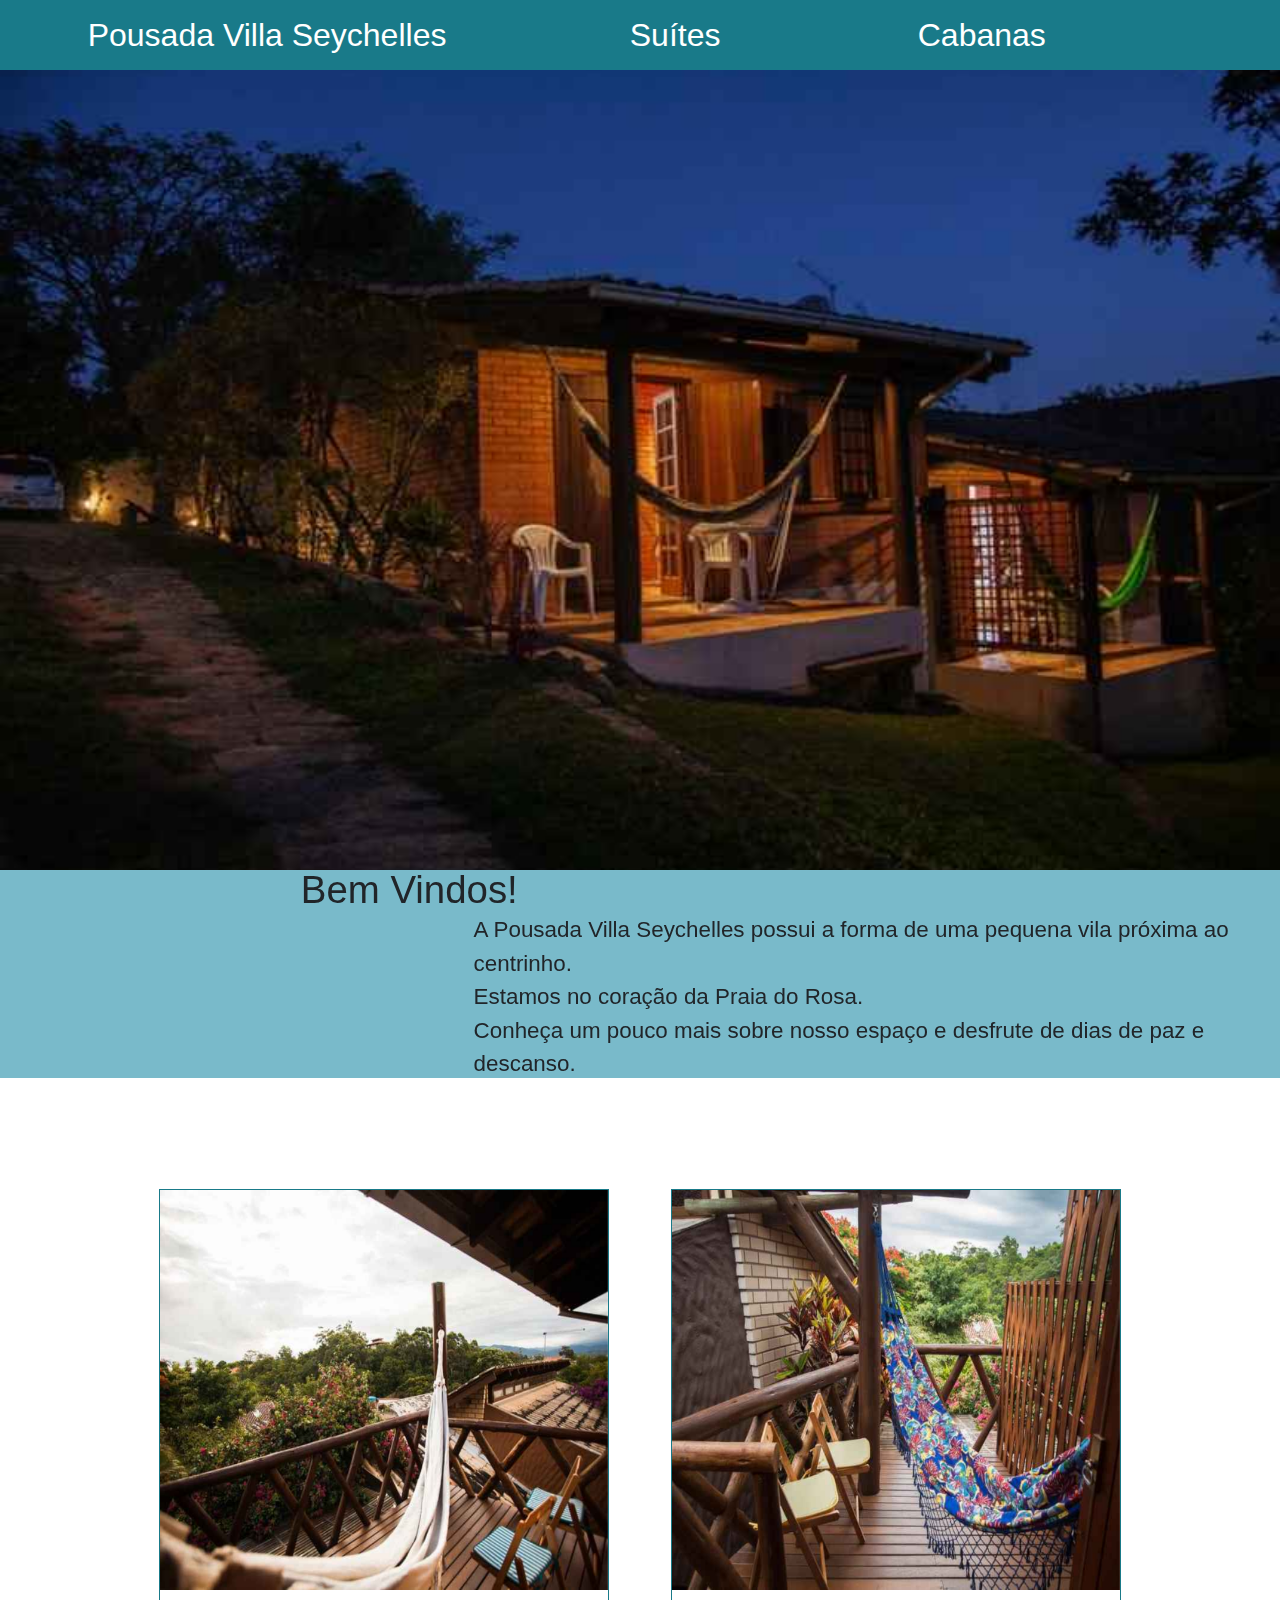
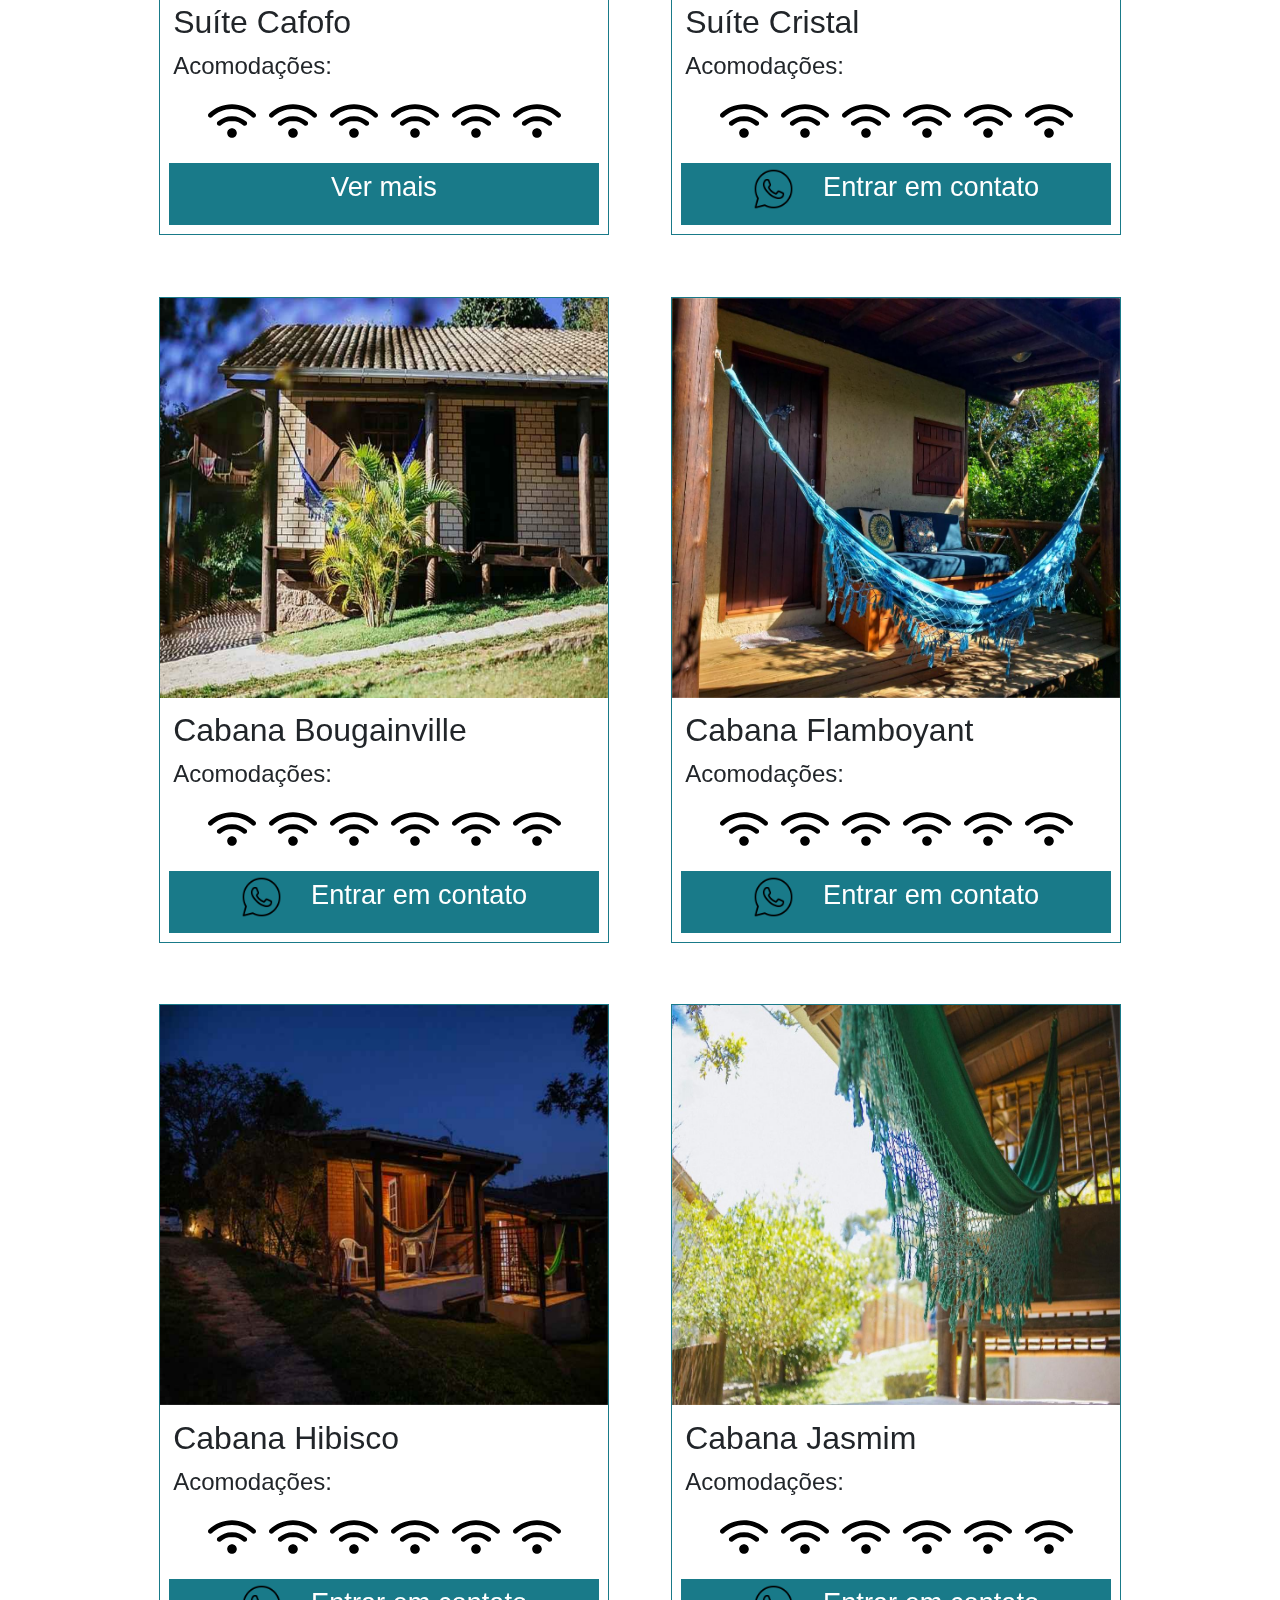
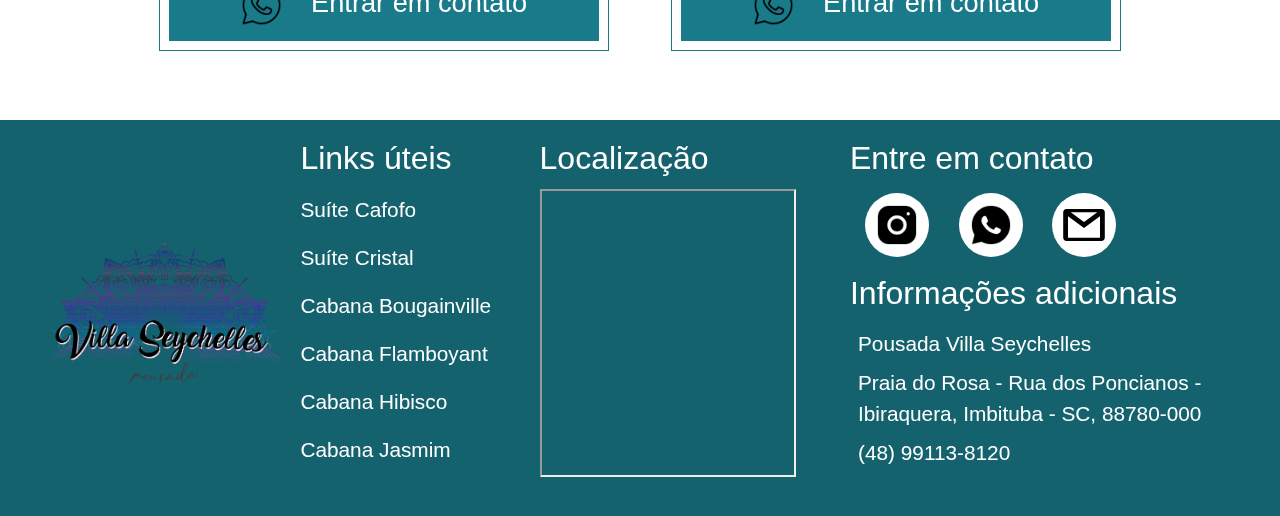
==== index.html @ d90ce268 "Initializing unitis production" ====
<!DOCTYPE html>
<html lang="pt-br">

<head>
    <meta charset="UTF-8">
    <meta http-equiv="X-UA-Compatible" content="IE=edge">
    <meta name="viewport" content="width=device-width, initial-scale=1.0">
    <link rel="icon" href="../images/logo-miniatura.svg">
    <link rel="stylesheet" href="./css/style.css">
    <link rel="stylesheet" href="./bootstrap-4.0.0/dist/css/bootstrap.min.css">
    <title>Pousada Villa Seychelles</title>
</head>

<body>

    <div class="container">
        <div class="all-content-header">
            <nav class="header-top">
                <div class="dropdown show">
                    <ul>
                        <li>
                            <a href="#">Pousada Villa Seychelles</a>
                            <ul class="ul-hover">
                                <li><a href="#localizacao">Localização</a></li>
                                <li><a href="./html/atracoes.html">Atrações do Rosa</a></li>
                                <li><a href="./html/sobre.html">Sobre nós</a></li>
                            </ul>
                        </li>
                    </ul>
                </div>

                <div class="unidades-header">
                    <div class="dropdown-2 show">
                        <ul>
                            <li>
                                <a href="#">Suítes</a>
                                <ul class="ul-hover">
                                    <li><a href="#cafofo">Cafofo</a></li>
                                    <li><a href="#cristal">Cristal</a></li>
                                </ul>
                            </li>
                        </ul>
                    </div>

                    <div class="dropdown-2 show">
                        <ul>
                            <li>
                                <a href="#">Cabanas</a>
                                <ul class="ul-hover">
                                    <li><a href="#bougainville">Bougainville</a></li>
                                    <li><a href="#flamboyant">Flamboyant</a></li>
                                    <li><a href="#hibisco">Hibisco</a></li>
                                    <li><a href="#jasmim">Jasmim</a></li>
                                </ul>
                            </li>
                        </ul>
                    </div>
            </nav>
        </div>

        <div class="background-header-carousel">
            <div class="carousel-background">
                <div id="carouselExampleControls" class="carousel slide class-carousel-cabanahibisco"
                    data-ride="carousel">
                    <div class="carousel-inner">
                        <div class="carousel-item " id="radio1">
                            <img class="d-block w-100" src="./images/CabanaHibisco/hibisco1.jpeg" alt="First slide">
                        </div>
                        <div class="carousel-item" id="radio2">
                            <img class="d-block w-100" src="./images/CabanaHibisco/hibisco2.jpeg" alt="Second slide">
                        </div>
                        <div class="carousel-item" id="radio3">
                            <img class="d-block w-100" src="./images/CabanaHibisco/hibisco3.jpeg" alt="Third slide">
                        </div>
                        <div class="carousel-item active" id="radio4">
                            <img class="d-block w-100" src="./images/CabanaHibisco/hibisco4.jpeg" alt="First slide">
                        </div>
                        <div class="carousel-item" id="radio5">
                            <img class="d-block w-100" src="./images/CabanaHibisco/hibisco5.jpeg" alt="Second slide">
                        </div>
                        <div class="carousel-item" id="radio6">
                            <img class="d-block w-100" src="./images/CabanaHibisco/hibisco3.jpeg" alt="Third slide">
                        </div>
                    </div>
                </div>
            </div>
        </div>
    </div>

    <div class="content-no-background">
        <div class="text-attention">
            <div class="title-attention">
                <h1>Bem Vindos!</h1>
            </div>
            <div class="description-attention">
                <p>A Pousada Villa Seychelles possui a forma
                    de uma pequena vila próxima ao centrinho.</p>
                <p>Estamos no coração da Praia do Rosa.</p>
                <p>Conheça um pouco mais sobre nosso espaço
                    e desfrute de dias de paz e descanso.</p>
            </div>
        </div>

        <div class="all-units">
            <div class="unitis-apresentation suite-apresentation suite-1" id="cafofo">
                <div class="unitis-img-description suite-img-description">
                    <div class="suite-img">
                        <div id="carouselExampleControls" class="carousel slide class-carousel-suitecafofo"
                            data-ride="carousel">
                            <div class="carousel-inner">
                                <div class="carousel-item ">
                                    <img class="d-block w-100" src="./images/SuíteCafofo/cafofo1.jpeg"
                                        alt="First slide">
                                </div>
                                <div class="carousel-item">
                                    <img class="d-block w-100" src="./images/SuíteCafofo/cafofo2.jpeg"
                                        alt="Second slide">
                                </div>
                                <div class="carousel-item">
                                    <img class="d-block w-100" src="./images/SuíteCafofo/cafofo3.jpeg"
                                        alt="Third slide">
                                </div>
                                <div class="carousel-item">
                                    <img class="d-block w-100" src="./images/SuíteCafofo/cafofo4.jpeg"
                                        alt="First slide">
                                </div>
                                <div class="carousel-item">
                                    <img class="d-block w-100" src="./images/SuíteCafofo/cafofo5.jpeg"
                                        alt="Second slide">
                                </div>
                                <div class="carousel-item active">
                                    <img class="d-block w-100" src="./images/SuíteCafofo/cafofo6.jpeg"
                                        alt="Third slide">
                                </div>
                            </div>
                        </div>
                        <div class="description-unitis">
                            <h1>Suíte Cafofo</h1>
                            <p>Acomodações: </p>
                            <div class="icons-about-unit icons-geral">
                                <img src="./img-icons/wifi.svg">
                                <img src="./img-icons/wifi.svg">
                                <img src="./img-icons/wifi.svg">
                                <img src="./img-icons/wifi.svg">
                                <img src="./img-icons/wifi.svg">
                                <img src="./img-icons/wifi.svg">
                            </div>
                        </div>
                        <div class="button-a-whatsapp">
                            <a href="./html/suiteCafofo.html">
                                Ver mais
                            </a>
                        </div>
                    </div>
                </div>
            </div>

            <div class="unitis-apresentation suite-apresentation suite-2" id="cristal">
                <div class="unitis-img-description suite-img-description">
                    <div class="suite-img">
                        <div id="carouselExampleControls" class="carousel slide class-carousel-suitecristal"
                            data-ride="carousel">
                            <div class="carousel-inner">
                                <div class="carousel-item ">
                                    <img class="d-block w-100" src="./images/SuíteCristal/cristal1.jpeg"
                                        alt="First slide">
                                </div>
                                <div class="carousel-item">
                                    <img class="d-block w-100" src="./images/SuíteCristal/cristal2.jpeg"
                                        alt="Second slide">
                                </div>
                                <div class="carousel-item">
                                    <img class="d-block w-100" src="./images/SuíteCristal/cristal3.jpeg"
                                        alt="Third slide">
                                </div>
                                <div class="carousel-item active">
                                    <img class="d-block w-100" src="./images/SuíteCristal/cristal4.jpeg"
                                        alt="First slide">
                                </div>
                                <div class="carousel-item">
                                    <img class="d-block w-100" src="./images/SuíteCristal/cristal5.jpeg"
                                        alt="Second slide">
                                </div>
                                <div class="carousel-item ">
                                    <img class="d-block w-100" src="./images/SuíteCristal/cristal6.jpeg"
                                        alt="Third slide">
                                </div>
                            </div>
                        </div>
                        <div class="description-unitis">
                            <h1>Suíte Cristal</h1>
                            <p>Acomodações: </p>
                            <div class="icons-about-unit icons-geral">
                                <img src="./img-icons/wifi.svg">
                                <img src="./img-icons/wifi.svg">
                                <img src="./img-icons/wifi.svg">
                                <img src="./img-icons/wifi.svg">
                                <img src="./img-icons/wifi.svg">
                                <img src="./img-icons/wifi.svg">
                            </div>
                        </div>
                        <div class="button-a-whatsapp">
                            <a
                                href="https://api.whatsapp.com/send?phone=5548996934411&text=Ol%C3%A1%20eu%20vim%20por%20meio%20desta%20mensagem%20querer%20saber%20mais%20sobre%20a%20unidade%20**Cristal**">
                                <img src="./img-icons/icons8-whatsapp-50.png" alt=""> Entrar em contato
                            </a>
                        </div>
                    </div>
                </div>
            </div>
        </div>

        <div class="all-units">
            <div class="unitis-apresentation cabana-apresentation cabana-1" id="bougainville">
                <div class="unitis-img-description cabana-img-description">
                    <div class="cabana-img">
                        <div id="carouselExampleControls" class="carousel slide class-carousel-cabanabuganville"
                            data-ride="carousel">
                            <div class="carousel-inner">
                                <div class="carousel-item ">
                                    <img class="d-block w-100" src="./images/CabanaBuganville/buganville1.jpeg"
                                        alt="First slide">
                                </div>
                                <div class="carousel-item active">
                                    <img class="d-block w-100" src="./images/CabanaBuganville/buganville2.jpeg"
                                        alt="Second slide">
                                </div>
                                <div class="carousel-item">
                                    <img class="d-block w-100" src="./images/CabanaBuganville/buganville3.jpeg"
                                        alt="Third slide">
                                </div>
                                <div class="carousel-item">
                                    <img class="d-block w-100" src="./images/CabanaBuganville/buganville4.jpeg"
                                        alt="First slide">
                                </div>
                                <div class="carousel-item">
                                    <img class="d-block w-100" src="./images/CabanaBuganville/buganville5.jpeg"
                                        alt="Second slide">
                                </div>
                                <div class="carousel-item">
                                    <img class="d-block w-100" src="./images/CabanaBuganville/buganville6.jpeg"
                                        alt="Third slide">
                                </div>
                            </div>
                        </div>
                        <div class="description-unitis">
                            <h1>Cabana Bougainville</h1>
                            <p>Acomodações: </p>
                            <div class="icons-about-unit icons-geral">
                                <img src="./img-icons/wifi.svg" />
                                <img src="./img-icons/wifi.svg" />
                                <img src="./img-icons/wifi.svg" />
                                <img src="./img-icons/wifi.svg" />
                                <img src="./img-icons/wifi.svg" />
                                <img src="./img-icons/wifi.svg" />
                            </div>
                        </div>
                        <div class="button-a-whatsapp">
                            <a
                                href="https://api.whatsapp.com/send?phone=5548996934411&text=Ol%C3%A1%20eu%20vim%20por%20meio%20desta%20mensagem%20querer%20saber%20mais%20sobre%20a%20unidade%20**Bougainville**">
                                <img src="./img-icons/icons8-whatsapp-50.png" alt=""> Entrar em contato
                            </a>
                        </div>
                    </div>
                </div>
            </div>

            <div class="unitis-apresentation cabana-apresentation cabana-2" id="flamboyant">
                <div class="unitis-img-description cabana-img-description">
                    <div class="cabana-img">
                        <div id="carouselExampleControls" class="carousel slide class-carousel-cabanaflamboyant"
                            data-ride="carousel">
                            <div class="carousel-inner">
                                <div class="carousel-item ">
                                    <img class="d-block w-100" src="./images/CabanaFlamboyant/flamboyant1.jpeg"
                                        alt="First slide">
                                </div>
                                <div class="carousel-item">
                                    <img class="d-block w-100" src="./images/CabanaFlamboyant/flamboyant2.jpeg"
                                        alt="Second slide">
                                </div>
                                <div class="carousel-item">
                                    <img class="d-block w-100" src="./images/CabanaFlamboyant/flamboyant3.jpeg"
                                        alt="Third slide">
                                </div>
                                <div class="carousel-item">
                                    <img class="d-block w-100" src="./images/CabanaFlamboyant/flamboyant4.jpeg"
                                        alt="First slide">
                                </div>
                                <div class="carousel-item active">
                                    <img class="d-block w-100" src="./images/CabanaFlamboyant/flamboyant5.jpeg"
                                        alt="Second slide">
                                </div>
                                <div class="carousel-item ">
                                    <img class="d-block w-100" src="./images/CabanaFlamboyant/flamboyant6.jpeg"
                                        alt="Third slide">
                                </div>
                            </div>
                        </div>
                        <div class="description-unitis">
                            <h1>Cabana Flamboyant</h1>
                            <p>Acomodações: </p>
                            <div class="icons-about-unit icons-geral">
                                <img src="./img-icons/wifi.svg">
                                <img src="./img-icons/wifi.svg">
                                <img src="./img-icons/wifi.svg">
                                <img src="./img-icons/wifi.svg">
                                <img src="./img-icons/wifi.svg">
                                <img src="./img-icons/wifi.svg">
                            </div>
                        </div>
                        <div class="button-a-whatsapp">
                            <a
                                href="https://api.whatsapp.com/send?phone=5548996934411&text=Ol%C3%A1%20eu%20vim%20por%20meio%20desta%20mensagem%20querer%20saber%20mais%20sobre%20a%20unidade%20**Flamboyant**">
                                <img src="./img-icons/icons8-whatsapp-50.png" alt=""> Entrar em contato
                            </a>
                        </div>
                    </div>
                </div>
            </div>
        </div>

        <div class="all-units">
            <div class="unitis-apresentation cabana-apresentation cabana-3" id="hibisco">
                <div class="unitis-img-description cabana-img-description">
                    <div class="cabana-img">
                        <div id="carouselExampleControls" class="carousel slide class-carousel-cabanahibisco"
                            data-ride="carousel">
                            <div class="carousel-inner">
                                <div class="carousel-item ">
                                    <img class="d-block w-100" src="./images/CabanaHibisco/hibisco1.jpeg"
                                        alt="First slide">
                                </div>
                                <div class="carousel-item">
                                    <img class="d-block w-100" src="./images/CabanaHibisco/hibisco2.jpeg"
                                        alt="Second slide">
                                </div>
                                <div class="carousel-item">
                                    <img class="d-block w-100" src="./images/CabanaHibisco/hibisco3.jpeg"
                                        alt="Third slide">
                                </div>
                                <div class="carousel-item active">
                                    <img class="d-block w-100" src="./images/CabanaHibisco/hibisco4.jpeg"
                                        alt="First slide">
                                </div>
                                <div class="carousel-item">
                                    <img class="d-block w-100" src="./images/CabanaHibisco/hibisco5.jpeg"
                                        alt="Second slide">
                                </div>
                                <div class="carousel-item">
                                    <img class="d-block w-100" src="./images/CabanaHibisco/hibisco3.jpeg"
                                        alt="Third slide">
                                </div>
                            </div>
                        </div>
                        <div class="description-unitis">
                            <h1>Cabana Hibisco</h1>
                            <p>Acomodações: </p>
                            <div class="icons-about-unit icons-geral">
                                <img src="./img-icons/wifi.svg">
                                <img src="./img-icons/wifi.svg">
                                <img src="./img-icons/wifi.svg">
                                <img src="./img-icons/wifi.svg">
                                <img src="./img-icons/wifi.svg">
                                <img src="./img-icons/wifi.svg">
                            </div>
                        </div>
                        <div class="button-a-whatsapp">
                            <a
                                href="https://api.whatsapp.com/send?phone=5548996934411&text=Ol%C3%A1%20eu%20vim%20por%20meio%20desta%20mensagem%20querer%20saber%20mais%20sobre%20a%20unidade%20**Hibisco**">
                                <img src="./img-icons/icons8-whatsapp-50.png" alt=""> Entrar em contato
                            </a>
                        </div>
                    </div>
                </div>
            </div>
            <div class="unitis-apresentation cabana-apresentation cabana-4" id="jasmim">
                <div class="unitis-img-description cabana-img-description">
                    <div class="cabana-img">
                        <div id="carouselExampleControls" class="carousel slide class-carousel-cabanajasmim"
                            data-ride="carousel">
                            <div class="carousel-inner">
                                <div class="carousel-item active">
                                    <img class="d-block w-100" src="./images/CabanaJasmim/jasmim1.jpeg"
                                        alt="First slide">
                                </div>
                                <div class="carousel-item">
                                    <img class="d-block w-100" src="./images/CabanaJasmim/jasmim2.jpeg"
                                        alt="Second slide">
                                </div>
                                <div class="carousel-item">
                                    <img class="d-block w-100" src="./images/CabanaJasmim/jasmim3.jpeg"
                                        alt="Third slide">
                                </div>
                                <div class="carousel-item">
                                    <img class="d-block w-100" src="./images/CabanaJasmim/jasmim4.jpeg"
                                        alt="First slide">
                                </div>
                                <div class="carousel-item">
                                    <img class="d-block w-100" src="./images/CabanaJasmim/jasmim5.jpeg"
                                        alt="Second slide">
                                </div>
                                <div class="carousel-item">
                                    <img class="d-block w-100" src="./images/CabanaJasmim/jasmim6.jpeg"
                                        alt="Third slide">
                                </div>
                            </div>
                        </div>
                        <div class="description-unitis">
                            <h1>Cabana Jasmim</h1>
                            <p>Acomodações: </p>
                            <div class="icons-about-unit icons-geral">
                                <img src="./img-icons/wifi.svg">
                                <img src="./img-icons/wifi.svg">
                                <img src="./img-icons/wifi.svg">
                                <img src="./img-icons/wifi.svg">
                                <img src="./img-icons/wifi.svg">
                                <img src="./img-icons/wifi.svg">
                            </div>
                        </div>
                        <div class="button-a-whatsapp">
                            <a
                                href="https://api.whatsapp.com/send?phone=5548996934411&text=Ol%C3%A1%20eu%20vim%20por%20meio%20desta%20mensagem%20querer%20saber%20mais%20sobre%20a%20unidade%20**Jasmim**">
                                <img src="./img-icons/icons8-whatsapp-50.png" alt=""> Entrar em contato
                            </a>
                        </div>
                    </div>
                </div>
            </div>
        </div>

        <footer>
            <div class="footer-geral">
                <div class="footer-content">
                    <div class="first-second-column">
                        <div class="first-column-footer">
                            <img src="./images/logo.png">
                        </div>

                        <div class="second-column-footer">
                            <h1>Links úteis</h1>
                            <a href="#cafofo" id="cafofo">Suíte Cafofo</a>
                            <a href="#cristal" id="cristal">Suíte Cristal</a>
                            <a href="#bougainville" id="Bougainville">Cabana Bougainville</a>
                            <a href="#flamboyant" id="flamboyant">Cabana Flamboyant</a>
                            <a href="#hibisco" id="hibisco">Cabana Hibisco</a>
                            <a href="#jasmim" id="jasmim">Cabana Jasmim</a>
                        </div>
                    </div>
                    <div class="tirty-fourty-column">
                        <div class="thirty-column-footer" id="localizacao">
                            <h1>Localização</h1>
                            <iframe
                                src="https://www.google.com/maps/d/u/0/embed?mid=1lpgAi9RVG7O_0LjniCaJvfxvxg0glX0&ehbc=2E312F"
                                width="640" height="480"></iframe>
                        </div>

                        <div class="fourty-column-footer">
                            <h1>Entre em contato</h1>

                            <div class="icons-contact">
                                <div class="button-style-all button-instagram">
                                    <a href="https://www.instagram.com/villaseychelles/">
                                        <img src="./img-icons/icons8-instagram.png">
                                    </a>
                                </div>

                                <div class="button-style-all button-whatsapp">
                                    <a
                                        href="https://api.whatsapp.com/send?phone=5548991138120&text=Ol%C3%A1%2C%20eu%20vim%20do%20site%20de%20voc%C3%AAs...%20Gostaria%20de%20estar%20me%20hospedando%20a%C3%AD...">
                                        <img src="./img-icons/icons8-whatsapp.png">
                                    </a>
                                </div>

                                <div class="button-style-all button-gmail">
                                    <a href="http://">
                                        <img src="./img-icons/icons8-gmail.svg">
                                    </a>
                                </div>
                            </div>
                            <div class="inf-adicionais">
                                <h1>Informações adicionais</h1>
                                <div class="inf-geral">
                                    <div class="inf-content inf-nome-pousada">
                                        <p>Pousada Villa Seychelles</p>
                                    </div>
                                    <div class="inf-content inf-endereco">
                                        <p>Praia do Rosa - Rua dos Poncianos - Ibiraquera, Imbituba - SC, 88780-000</p>
                                    </div>
                                    <div class="inf-content inf-telefone">
                                        <p>(48) 99113-8120</p>
                                    </div>
                                </div>
                            </div>
                        </div>
                    </div>
                </div>
            </div>
        </footer>
    </div>


    <!-- <script src="https://cdn.jsdelivr.net/npm/popper.js@1.14.7/dist/umd/popper.min.js"
        integrity="sha384-UO2eT0CpHqdSJQ6hJty5KVphtPhzWj9WO1clHTMGa3JDZwrnQq4sF86dIHNDz0W1" crossorigin="anonymous">
    </script>
    <script src="https://cdn.jsdelivr.net/npm/bootstrap@4.3.1/dist/js/bootstrap.min.js"
        integrity="sha384-JjSmVgyd0p3pXB1rRibZUAYoIIy6OrQ6VrjIEaFf/nJGzIxFDsf4x0xIM+B07jRM" crossorigin="anonymous">
    </script> -->
    <script src="./js/script.js"></script>
    <script src="./js/jquery-3.1.1.min.js"></script>

</body>

</html>
---- css/style.css ----
* {
    box-sizing: border-box;
    margin: 0 !important;
    padding: 0 !important;
}

html{
    scroll-behavior: smooth;
}

h1{
    font-size: 1.8rem;
}

.container {
    display: flex;
    flex-direction: column;
    width: 100% !important;
}




/* Header */

.all-content-header{
    width: 100% !important;
    height: 70px;
    display: flex;
    align-content: center;
    justify-content: center;
}

.header-top{
    display: flex;
    align-items: center !important;
    justify-content: space-around !important;
    width: 100% !important;
    height: 70px !important;
    background-color: #197a89;
    position: fixed !important;
    z-index: 999 !important;
    font-size: 1.8rem !important;
}

.header-top ul{
    width: 100% !important;
    list-style-type: none !important;
    position: relative !important;

}

.header-top ul li{
    display: inline !important;
    color: white;
}

.header-top ul li a{
    width: 100% !important;
    height: 100% !important;
    color: white;
    text-decoration: none !important;
    display: inline-block !important;
    padding-left: 2% !important;

}

.ul-hover a{
    transition: .4s;
}

.ul-hover a:hover{
    background-color: #125b66d4;
    letter-spacing: 1px;
    
}

.header-top ul ul{
    display: none !important;
    left: 0 !important;
    position: absolute !important;
    background-color: #197a89d4;
    transition: background .3s;

}

.header-top ul li:hover ul{
    display: block !important;
}

.header-top ul ul{
    font-size: 1.6rem !important;
    width: 100% !important;
}

.header-top ul ul li{
    display: block !important;
}


.dropdown{
    display: flex;
    align-items: center !important;
    width: 20% !important;
}

.dropdown-2{
    width: 13rem;
}

.unidades-header {
    display: flex;
    justify-content: space-between;
    align-items: center !important;
}

.background-header-carousel {
    position: absolute;
    z-index: -999;
    top: 0;
    left: 0;
    width: 100%;
    height: 100%;
}

.carousel-item img {
    width: 100%;
    max-height: 1200px;
}


/* Header */


/* Content page */
/* Anunciment attention */

.text-attention {
    display: flex;
    flex-direction: column;
    justify-content: center;
    align-items: center;
    width: 100%;
    height: 13rem;
    background-color: #79baca;
    margin-bottom: 5rem !important;
    padding-left: 10% !important;

}

.title-attention {
    width: 100%;
    padding-left: 15% !important;
}

.description-attention {
    width: 100%;
    padding-left: 30% !important;
}

.description-attention p {
    font-size: 1.3rem;
}

/* Anunciment attention */


.all-units {
    display: flex;
    width: 80% !important;
}

.all-units a {
    text-decoration: none !important;
    color: #212529;
}

.all-units a:hover {
    color: #252129;
}

.content-no-background {
    display: flex;
    align-items: center;
    flex-direction: column;
    justify-content: center;
    margin-top: 58rem !important;
}

.unitis-apresentation {
    display: flex;
    flex-direction: column;
    width: 80% !important;
    margin: 3% !important;
    border: 1px solid #197a89;

}

.unitis-apresentation h1 {
    margin-bottom: 1.5% !important;
}

.unitis-apresentation p {
    font-size: 1.5rem !important;
    color: #212529 !important;
}

.description-unitis {
    margin-left: 3% !important;
    margin-top: 3% !important;
}

.button-a-whatsapp{
    width: 100% !important;
    height: 5rem !important;
    margin-top: 2% !important;
    display: flex;
    padding: 2% !important;
    text-align: center;
}

.button-a-whatsapp a{
    color: #ffff;
    background-color: #197a89;
    padding: 1% !important;
    width: 100%;
    height: 100%;
    align-items: center !important;
    font-size: 1.5rem !important;
    transition: .4s;
}

.button-a-whatsapp a:hover{
    letter-spacing: 1px !important;
    color: #ffff;
    background-color: #125b66;
}

.button-a-whatsapp img{
    width: 3rem !important;
    margin-right: 5% !important;
}

.suite-img{
    height: 100% !important;
}

.suite-img img {
    max-height: 30rem;
    max-width: 50rem;
}

.cabana-img img {
    max-height: 30rem;
    max-width: 50rem;
}

/* Content page */

/* Icons */

.icons-geral {
    display: flex;
    flex-direction: row;
    justify-content: center;
}

.icons-geral img {
    margin-top: 3% !important;
    margin-right: 3% !important;
    width: 60px !important;
    height: 100% !important;
}

/* Icons */



/* Footer */

footer{
    width: 100% !important;
}

.footer-geral{
    margin-top: 3% !important;
    width: 100% !important;
    background-color: #14626e;
}

.footer-content{
    display: flex !important;
    flex-direction: row !important;
    justify-content: space-around !important;
    width: 100% !important;
    padding: 1.5% !important;
    padding-bottom: 2.5% !important;
}

.footer-content h1{
    font-size: 2rem !important;
    color: #ffff;
    margin-bottom: 4% !important;
}

.first-column-footer{
    width: 40% !important;
    display: flex;
    align-items: center;
}

.first-column-footer img{
    width: 17rem !important;
}



.second-column-footer{
    width: 30%;
    display: flex;
    flex-direction: column !important;
    line-height: 2rem;
}

.second-column-footer a{
    color: white !important;
    transition: .4s;
}

.second-column-footer a:hover{
    text-decoration: none;
    letter-spacing: 1px;
}



.thirty-column-footer{
    width: 40% !important;
}

.thirty-column-footer iframe{
    max-width: 15rem;
    max-height: 15rem;
}

.fourty-column-footer{
    width: 60% !important;
}



.first-second-column,
.tirty-fourty-column{
    display: flex;
    justify-content: space-around;
    width: 100%;
}


.inf-adicionais{
    margin-top: 4% !important;
    color: #ffff;
}

.inf-geral{
    padding-left: 2% !important;
}

.inf-content{
    margin-top: 2% !important;
}

.icons-contact{
    display: flex;
    align-items: flex-start;
    justify-content: space-around;
    max-height: max-content;
}

.button-style-all{
    display: flex;
    width: 4rem !important;
    height: 4rem !important;

    justify-content: center;
    align-items: center;

    background-color: white;
    border-radius: 50px;
    padding: 2% !important;
}

.button-style-all img{
    width: 3rem !important;
    height: 3rem !important;
    transition-duration: .4s !important;

}

.button-style-all img:hover{
    width: 3.1rem !important;
    height: 3.1rem !important;
}


.button-style-all:hover{
    background-color: rgb(179, 179, 179);
}



/* Footer */



/* Resposiviti */

@media (max-width: 2560px) {
    .header-top{
        font-size: 2.8rem !important;
    }

    .dropdown{
        width: 30% !important;
    }

    .dropdown-2{
        width: 18rem !important;
    }

    .header-top ul li a{
        padding: 0 !important;
        padding-left: 2% !important;
    }

    .header-top ul ul{
        font-size: 2.4rem !important;
    }

    .content-no-background{
        margin-top: 65rem !important;
    }

    .text-attention{
        height: 15rem !important;
    }

    .text-attention h1{
        font-size: 3rem !important;
    }

    .text-attention p{
        font-size: 1.7rem !important;
    }

    .suite-img img{
        max-width: 100% !important;
        max-height: 35rem !important;
    }

    .description-unitis h1{
        font-size: 2.8rem !important;
    }

    .description-unitis p{
        font-size: 1.7rem !important;
    }

    .button-a-whatsapp{
        height: 6rem !important;
    }

    .button-a-whatsapp a{
        font-size: 1.7rem !important;
    }

    .cabana-img img{
        max-width: 100% !important;
        max-height: 35rem !important;
    }

    .footer-content h1{
        font-size: 2.8rem !important;
    }

    .second-column-footer a{
        font-size: 1.6rem !important;
    }

    .second-column-footer{
        line-height: 3rem !important;
    }

    .first-column-footer img{
        width: 26rem !important;
    }

    .thirty-column-footer iframe{
        max-width: 23rem !important;
        max-height: 18rem !important;
    }
    
    .icons-contact{
        width: 60%;
    }

    .button-style-all{
        width: 5.3rem !important;
        height: 5.3rem !important;
    }


    .button-style-all img{
        width: 4.3rem !important;
        height: 4.3rem !important;
    }

    .button-style-all img:hover{
        width: 4.5rem !important;
        height: 4.5rem !important;
    }

    .inf-geral p{
        font-size: 1.5rem !important;
    }

}

@media (max-width: 1930px){
    .header-top{
        font-size: 2.1rem !important;
    }

    .header-top ul ul{
        font-size: 1.8rem !important;
    }

    .description-unitis h1{
        font-size: 2.4rem !important;
    }

    .footer-content h1{
        font-size: 2.4rem !important;
    }

    .second-column-footer a{
        font-size: 1.4rem !important;
    }

    .fourty-column-footer{
        width: 55% !important;
    }

    .inf-geral p{
        font-size: 1.4rem !important;
    }

    .icons-contact{
        width: 70% !important;
    }

    .button-style-all{
        width: 4.8rem !important;
        height: 4.8rem !important;
    }

    .button-style-all img{
        width: 3.8rem !important;
        height: 3.8rem !important;
    }

}

@media (max-width: 1440px) {
    .header-top a{
        font-size: 2rem !important;
    }

    .header-top ul ul a{
        font-size: 1.7rem !important;
    }

    .carousel-item img{
        height: 900px !important;
    }

    .content-no-background{
        margin-top: 50rem !important;
    }

    .text-attention{
        height: 13rem !important;
    }

    .text-attention h1{
        font-size: 2.4rem !important;
    }

    .text-attention p{
        font-size: 1.4rem !important;
    }

    .suite-img img{
        height: 25rem !important;
    }

    .cabana-img img{
        height: 25rem !important;
    }

    .description-unitis h1{
        font-size: 2rem !important;
    }

    .description-unitis p{
        font-size: 1.5rem !important;
    }

    .icons-geral img{
        width: 3rem !important;
        height: 3rem !important;
    }

    .button-a-whatsapp{
        height: 5rem !important;
    }

    .button-a-whatsapp img{
        width: 2.6rem !important;
        height: 2.6rem !important;
    }

    .footer-content h1{
        font-size: 2rem !important;
    }

    .first-second-column{
        width: 70%;
    }

    .first-column-footer img{
        width: 15rem !important;
    }

    .second-column-footer{
        width: 40% !important;
    }

    .second-column-footer a{
        font-size: 1.3rem !important;
    }

    .thirty-column-footer iframe{
        max-width: 16rem !important;
    }

    .icons-contact{
        width: 75%;
    }

    .button-style-all{
        width: 4rem !important;
        height: 4rem !important;
    }

    .button-style-all img{
        width: 3rem !important;
        height: 3rem !important;
    }

    .fourty-column-footer p{
        font-size: 1.3rem !important;
    }

}

@media (max-width: 1025px) {
    .header-top a{
        font-size: 1.7rem !important;
    }

    .header-top ul ul a{
        font-size: 1.4rem !important;
    }

    .dropdown-2{
        width: 10rem !important;
    }

    .carousel-item img{
        height: 700px !important;
    }

    .content-no-background{
        margin-top: 37rem !important;
    }

    .text-attention h1{
        font-size: 2rem !important;
    }

    .text-attention p{
        font-size: 1.2rem !important;
    }

    .suite-img img{
        height: 20rem !important;
    }

    .cabana-img img{
        height: 20rem !important;
    }

    .description-unitis h1{
        font-size: 1.7rem !important;
    }

    .description-unitis p{
        font-size: 1.2rem !important;
    }

    .icons-geral img{
        width: 2.4rem !important;
        height: 2.4rem !important;
    }
    
    .button-a-whatsapp img{
        width: 2.4rem !important;
        height: 2.4rem !important;
    }
    
        .button-a-whatsapp{
            height: 4.5rem !important;
        }

    .footer-content{
        display: flex;
        flex-direction: column !important;
        justify-content: center;
        align-items: center;
    }

    .first-second-column {
        width: 80% !important;
    }

    .tirty-fourty-column{
        margin-top: 5% !important;
        width: 80% !important;
    }

    .thirty-column-footer{
        width: 50% !important;
    }

    .thirty-column-footer iframe{
        max-width: 20rem !important;
    }

    .fourty-column-footer{
        width: 50% !important;
    }

}

@media (max-width: 769px) {
    .header-top a{
        font-size: 1.6rem !important;
    }

    .dropdown{
        width: 45% !important;
    }

    .text-attention p{
        font-size: 1rem !important;
    }

    .all-units{
        align-items: center;
        flex-direction: column;
    }

    .first-second-column{
        flex-direction: column;
        align-items: center;
    }

    .first-column-footer{
        margin-top: 5% !important;
    }

    .second-column-footer{
        margin-top: 5% !important;
    }

    .tirty-fourty-column{
        flex-direction: column;
        align-items: center;
    }

    .fourty-column-footer{
        margin-top: 5% !important;
    }

    .fourty-column-footer p{
        margin-top: 5% !important;
    }

}

@media (min-width: 576px) {
    .container {
        max-width: 100% !important;
    }
}

@media (max-width: 481px) {
    .header-top a{
        font-size: 1.3rem !important;
    }

    .header-top ul ul a{
        font-size: 1rem !important;
    }

    .dropdown{
        width: 15rem !important;
    }

    .dropdown-2{
        width: 5rem !important;
    }

    .carousel-item img{
        height: 400px !important;
    }

    .content-no-background{
        margin-top: 20rem !important;
    }

    .description-attention{
        margin-top: 2% !important;
        padding: 0 !important;
    }

    .text-attention h1{
        font-size: 1.5rem !important;
    }

    .text-attention p{
        font-size: 1rem !important;
    }

    .suite-img img{
        height: 15rem !important;
    }

    .cabana-img img{
        height: 15rem !important;
    }

    .description-unitis h1{
        font-size: 1.3rem !important;
    }

    .description-unitis p{
        font-size: 1rem !important;
    }

    .icons-geral img{
        width: 2.1rem !important;
        height: 2.1rem !important;
    }
    
    .button-a-whatsapp img{
        width: 1.7rem !important;
        height: 1.7rem !important;
    }

    .button-a-whatsapp a{
        font-size: 1.3rem !important;
    }
    
    .button-a-whatsapp{
        height: 3.5rem !important;
    }

    .first-column-footer{
        width: 100% !important;
        display: flex;
        justify-content: center;
        align-items: center !important;
    }

    .footer-content h1{
        font-size: 1.5rem !important;
    }

    .footer-content a{
        font-size: 1.1rem !important;
    }

    .first-second-column{
        align-items: flex-start;
    }

    .second-column-footer{
        width: 100% !important;
    }

    .thirty-column-footer iframe{
        max-width: 23rem !important;
    }

    .tirty-fourty-column{
        align-items: flex-start;
    }

    .fourty-column-footer{
        width: 100% !important; 
    }

    .icons-contact{
        width: 100% !important;
    }

    .inf-adicionais p{
        margin-top: 2% !important;
        font-size: 1.1rem !important;
    }

}

@media (max-width: 375px) {
    .header-top{
        padding: 2% !important;
    }
    
    .dropdown{
        width: 10rem !important;
    }

    .dropdown-2:not(:first-child){
        width: 6.3rem !important;
    }

    .all-units{
        width: 95% !important;
    }

    .thirty-column-footer iframe{
        max-width: 18.5rem !important;
    }
}

@media (max-width: 320px){
    .thirty-column-footer iframe{
        max-width: 16rem !important;
    }
}

/* Resposiviti */
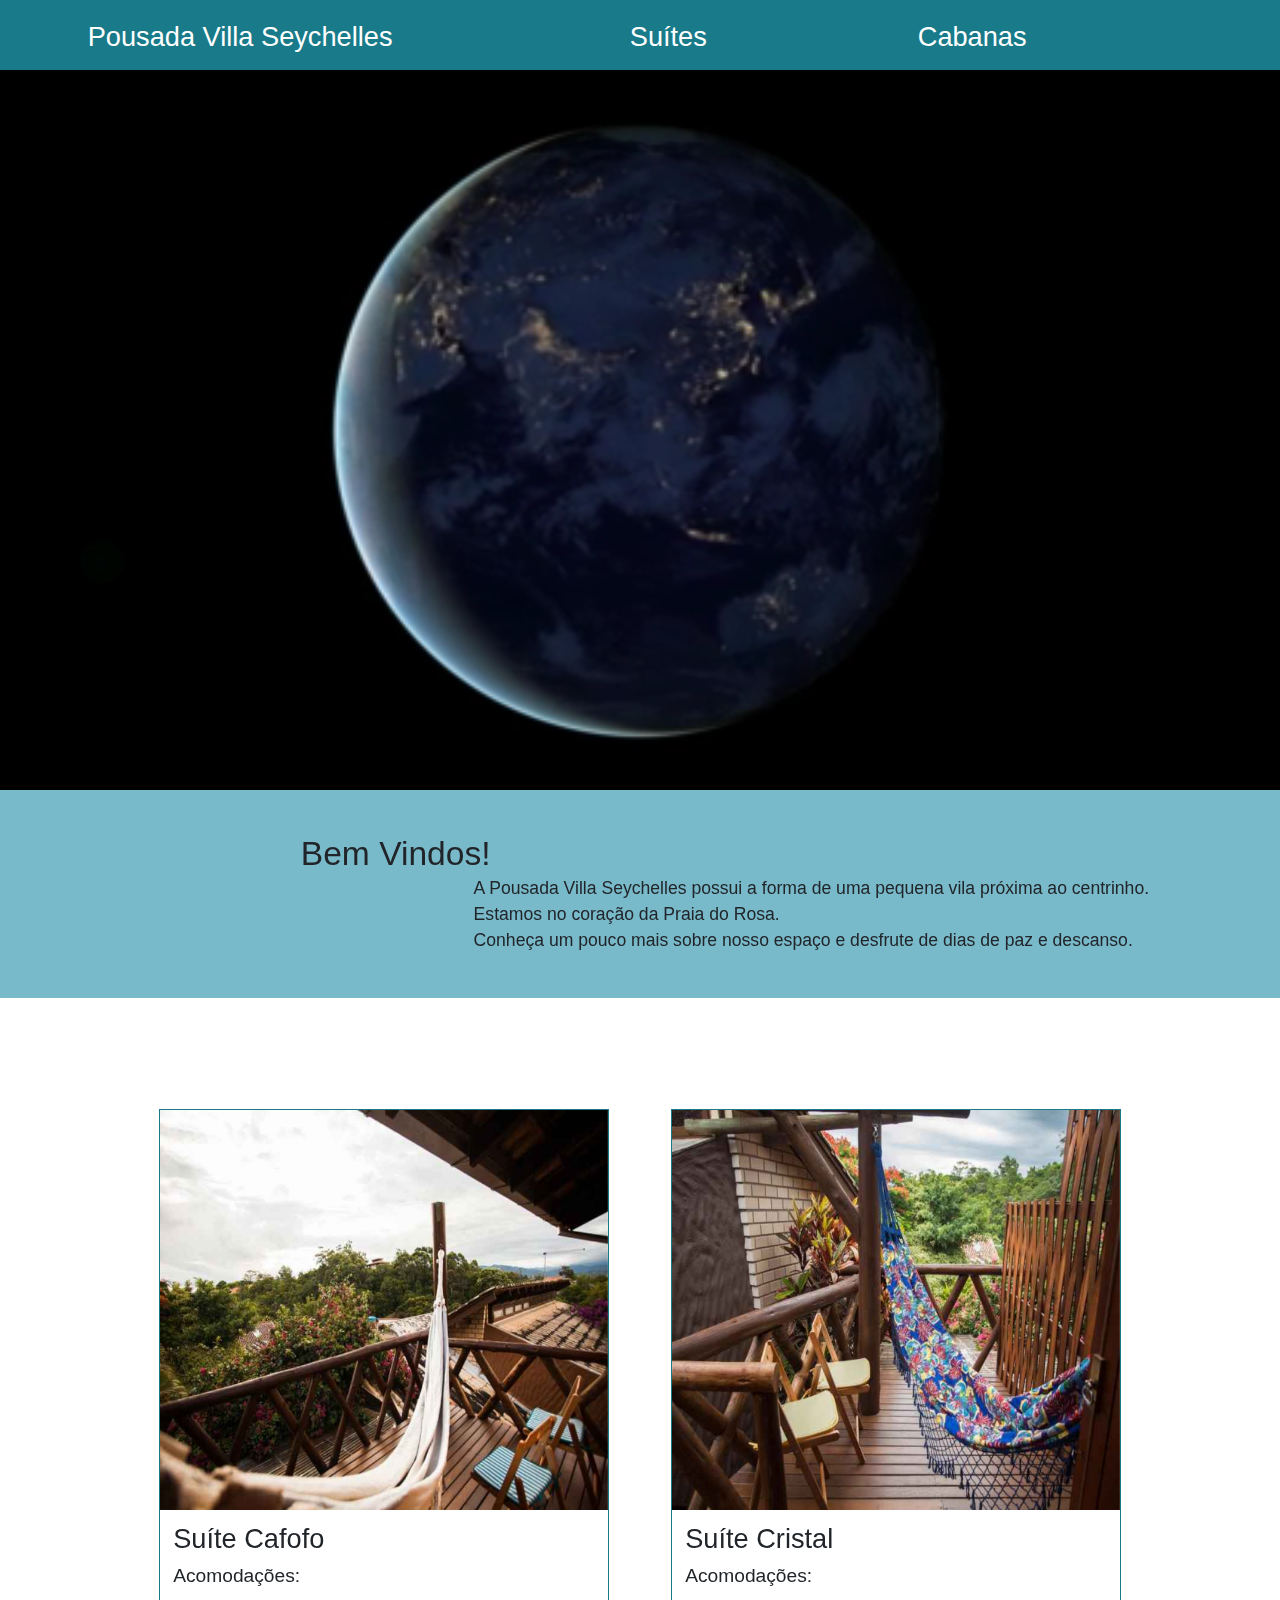
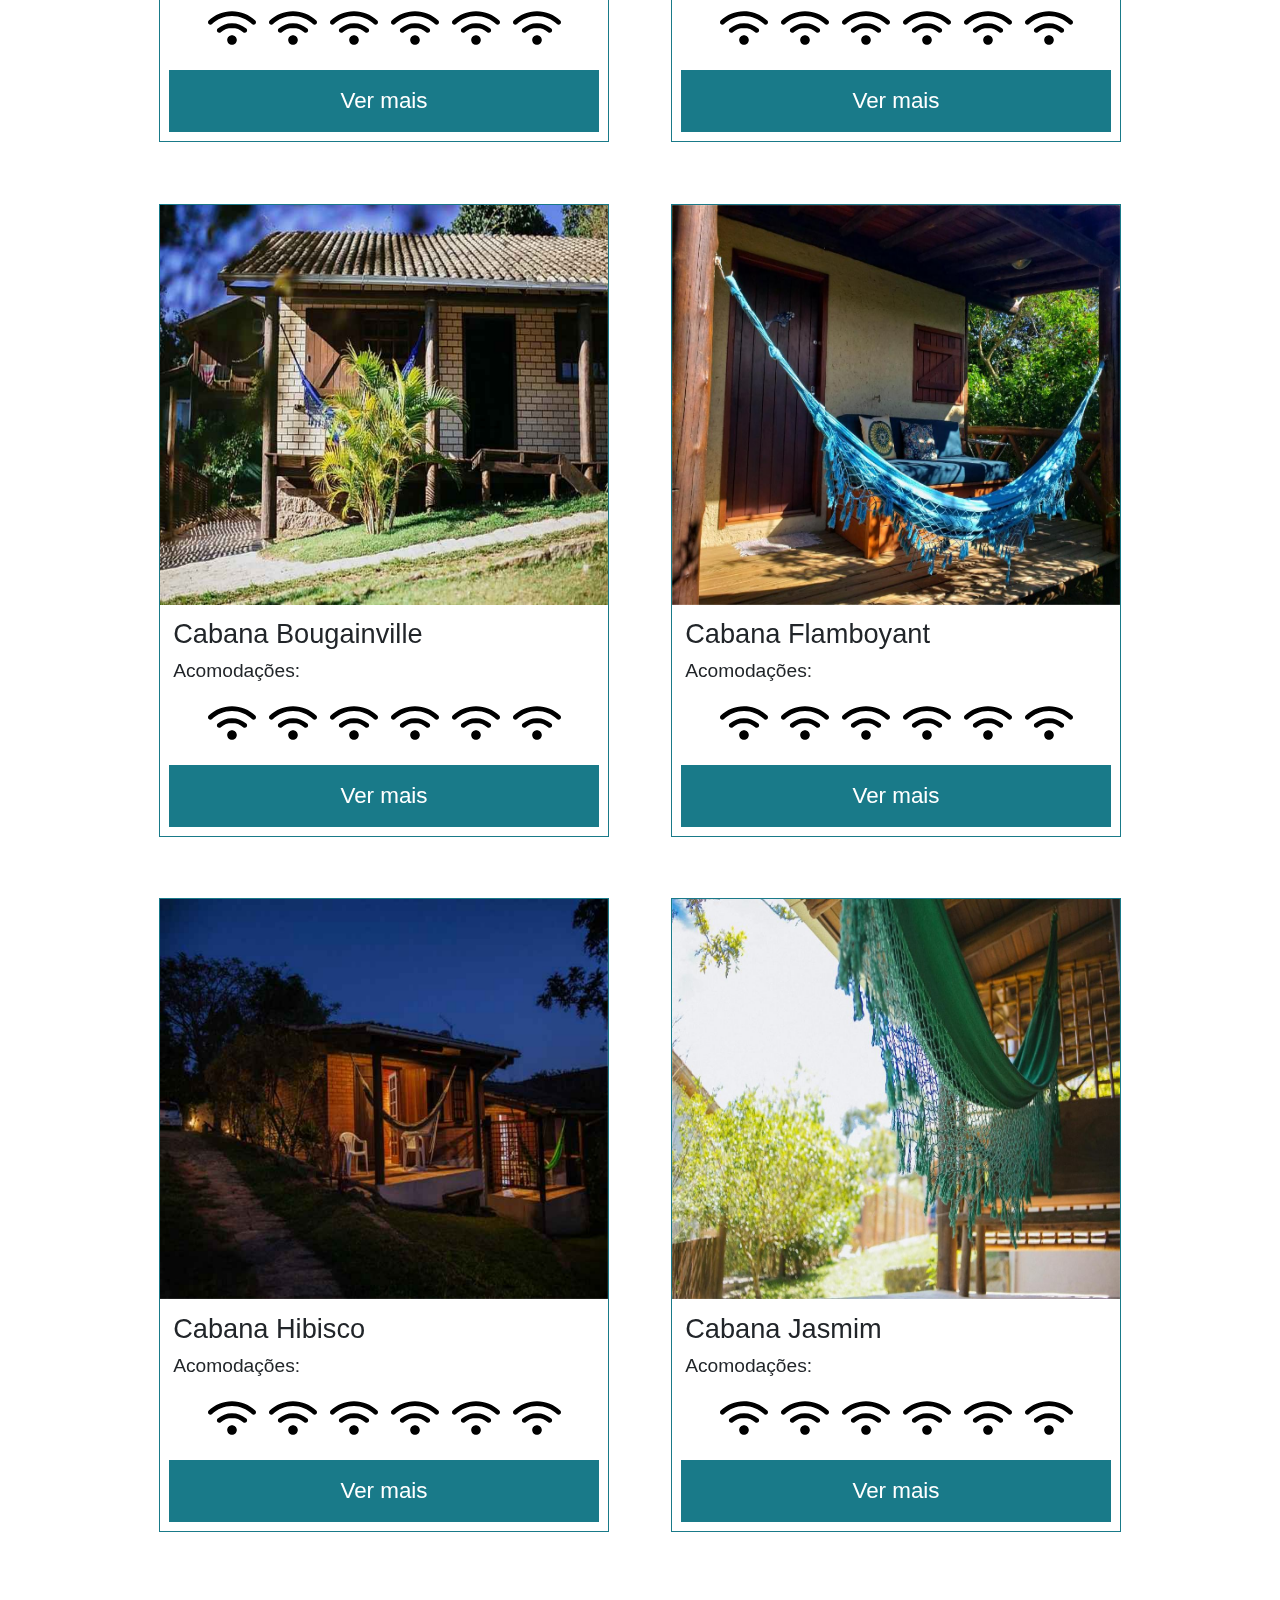
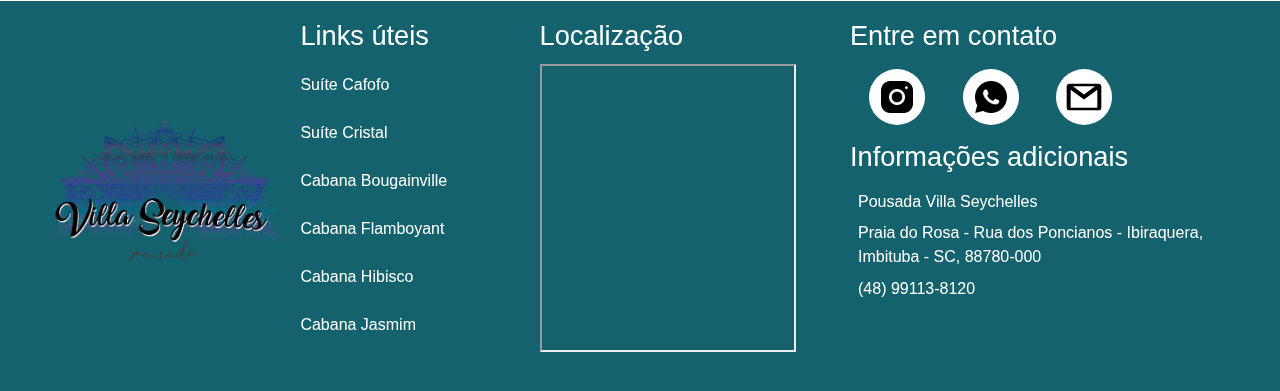
==== commit 7876f563: "Finished responsivity v.1 initial page" ====
--- a/index.html
+++ b/index.html
@@ -63,31 +63,16 @@
                 <div id="carouselExampleControls" class="carousel slide class-carousel-cabanahibisco"
                     data-ride="carousel">
                     <div class="carousel-inner">
-                        <div class="carousel-item " id="radio1">
-                            <img class="d-block w-100" src="./images/CabanaHibisco/hibisco1.jpeg" alt="First slide">
-                        </div>
-                        <div class="carousel-item" id="radio2">
-                            <img class="d-block w-100" src="./images/CabanaHibisco/hibisco2.jpeg" alt="Second slide">
-                        </div>
-                        <div class="carousel-item" id="radio3">
-                            <img class="d-block w-100" src="./images/CabanaHibisco/hibisco3.jpeg" alt="Third slide">
-                        </div>
                         <div class="carousel-item active" id="radio4">
-                            <img class="d-block w-100" src="./images/CabanaHibisco/hibisco4.jpeg" alt="First slide">
-                        </div>
-                        <div class="carousel-item" id="radio5">
-                            <img class="d-block w-100" src="./images/CabanaHibisco/hibisco5.jpeg" alt="Second slide">
-                        </div>
-                        <div class="carousel-item" id="radio6">
-                            <img class="d-block w-100" src="./images/CabanaHibisco/hibisco3.jpeg" alt="Third slide">
-                        </div>
-                    </div>
-                </div>
-            </div>
-        </div>
-    </div>
-
-    <div class="content-no-background">
+                            <video class="background-carousel" autoplay muted loop id="myVideo">
+                                <source src="./Teste.mp4" type="video/mp4">
+                            </video>
+                        </div>
+                    </div>
+                </div>
+            </div>
+        </div>
+
         <div class="text-attention">
             <div class="title-attention">
                 <h1>Bem Vindos!</h1>
@@ -146,7 +131,7 @@
                                 <img src="./img-icons/wifi.svg">
                             </div>
                         </div>
-                        <div class="button-a-whatsapp">
+                        <div class="button-a-ver-mais">
                             <a href="./html/suiteCafofo.html">
                                 Ver mais
                             </a>
@@ -199,10 +184,9 @@
                                 <img src="./img-icons/wifi.svg">
                             </div>
                         </div>
-                        <div class="button-a-whatsapp">
-                            <a
-                                href="https://api.whatsapp.com/send?phone=5548996934411&text=Ol%C3%A1%20eu%20vim%20por%20meio%20desta%20mensagem%20querer%20saber%20mais%20sobre%20a%20unidade%20**Cristal**">
-                                <img src="./img-icons/icons8-whatsapp-50.png" alt=""> Entrar em contato
+                        <div class="button-a-ver-mais">
+                            <a href="./html/suiteCristal.html">
+                                Ver mais
                             </a>
                         </div>
                     </div>
@@ -255,10 +239,9 @@
                                 <img src="./img-icons/wifi.svg" />
                             </div>
                         </div>
-                        <div class="button-a-whatsapp">
-                            <a
-                                href="https://api.whatsapp.com/send?phone=5548996934411&text=Ol%C3%A1%20eu%20vim%20por%20meio%20desta%20mensagem%20querer%20saber%20mais%20sobre%20a%20unidade%20**Bougainville**">
-                                <img src="./img-icons/icons8-whatsapp-50.png" alt=""> Entrar em contato
+                        <div class="button-a-ver-mais">
+                            <a href="./html/cabanaBuganville.htm">
+                                Ver mais
                             </a>
                         </div>
                     </div>
@@ -309,10 +292,9 @@
                                 <img src="./img-icons/wifi.svg">
                             </div>
                         </div>
-                        <div class="button-a-whatsapp">
-                            <a
-                                href="https://api.whatsapp.com/send?phone=5548996934411&text=Ol%C3%A1%20eu%20vim%20por%20meio%20desta%20mensagem%20querer%20saber%20mais%20sobre%20a%20unidade%20**Flamboyant**">
-                                <img src="./img-icons/icons8-whatsapp-50.png" alt=""> Entrar em contato
+                        <div class="button-a-ver-mais">
+                            <a href="./html/cabanaFlamboyant.html">
+                                Ver mais
                             </a>
                         </div>
                     </div>
@@ -365,10 +347,9 @@
                                 <img src="./img-icons/wifi.svg">
                             </div>
                         </div>
-                        <div class="button-a-whatsapp">
-                            <a
-                                href="https://api.whatsapp.com/send?phone=5548996934411&text=Ol%C3%A1%20eu%20vim%20por%20meio%20desta%20mensagem%20querer%20saber%20mais%20sobre%20a%20unidade%20**Hibisco**">
-                                <img src="./img-icons/icons8-whatsapp-50.png" alt=""> Entrar em contato
+                        <div class="button-a-ver-mais">
+                            <a href="./html/cabanaHibisco.html">
+                                Ver mais
                             </a>
                         </div>
                     </div>
@@ -418,10 +399,9 @@
                                 <img src="./img-icons/wifi.svg">
                             </div>
                         </div>
-                        <div class="button-a-whatsapp">
-                            <a
-                                href="https://api.whatsapp.com/send?phone=5548996934411&text=Ol%C3%A1%20eu%20vim%20por%20meio%20desta%20mensagem%20querer%20saber%20mais%20sobre%20a%20unidade%20**Jasmim**">
-                                <img src="./img-icons/icons8-whatsapp-50.png" alt=""> Entrar em contato
+                        <div class="button-a-ver-mais">
+                            <a href="./html/cabanaJasmim.html">
+                                Ver mais
                             </a>
                         </div>
                     </div>
--- a/css/style.css
+++ b/css/style.css
@@ -8,14 +8,14 @@
     scroll-behavior: smooth;
 }
 
-h1{
-    font-size: 1.8rem;
-}
+
 
 .container {
     display: flex;
     flex-direction: column;
     width: 100% !important;
+    align-items: center;
+    justify-content: center;
 }
 
 
@@ -40,7 +40,6 @@
     background-color: #197a89;
     position: fixed !important;
     z-index: 999 !important;
-    font-size: 1.8rem !important;
 }
 
 .header-top ul{
@@ -81,6 +80,8 @@
     position: absolute !important;
     background-color: #197a89d4;
     transition: background .3s;
+    font-size: 1.4rem !important;
+    width: 60% !important;
 
 }
 
@@ -88,11 +89,6 @@
     display: block !important;
 }
 
-.header-top ul ul{
-    font-size: 1.6rem !important;
-    width: 100% !important;
-}
-
 .header-top ul ul li{
     display: block !important;
 }
@@ -114,8 +110,14 @@
     align-items: center !important;
 }
 
+.background-carousel{
+    display: flex;
+    position:relative !important;
+    width: 100% !important;
+    align-items: center;
+}
+
 .background-header-carousel {
-    position: absolute;
     z-index: -999;
     top: 0;
     left: 0;
@@ -123,7 +125,7 @@
     height: 100%;
 }
 
-.carousel-item img {
+.background-carousel video {
     width: 100%;
     max-height: 1200px;
 }
@@ -179,14 +181,6 @@
     color: #252129;
 }
 
-.content-no-background {
-    display: flex;
-    align-items: center;
-    flex-direction: column;
-    justify-content: center;
-    margin-top: 58rem !important;
-}
-
 .unitis-apresentation {
     display: flex;
     flex-direction: column;
@@ -210,7 +204,7 @@
     margin-top: 3% !important;
 }
 
-.button-a-whatsapp{
+.button-a-ver-mais{
     width: 100% !important;
     height: 5rem !important;
     margin-top: 2% !important;
@@ -219,7 +213,7 @@
     text-align: center;
 }
 
-.button-a-whatsapp a{
+.button-a-ver-mais a{
     color: #ffff;
     background-color: #197a89;
     padding: 1% !important;
@@ -230,13 +224,13 @@
     transition: .4s;
 }
 
-.button-a-whatsapp a:hover{
+.button-a-ver-mais a:hover{
     letter-spacing: 1px !important;
     color: #ffff;
     background-color: #125b66;
 }
 
-.button-a-whatsapp img{
+.button-a-ver-mais img{
     width: 3rem !important;
     margin-right: 5% !important;
 }
@@ -417,7 +411,7 @@
 
 @media (max-width: 2560px) {
     .header-top{
-        font-size: 2.8rem !important;
+        font-size: 2.5rem !important;
     }
 
     .dropdown{
@@ -434,11 +428,7 @@
     }
 
     .header-top ul ul{
-        font-size: 2.4rem !important;
-    }
-
-    .content-no-background{
-        margin-top: 65rem !important;
+        font-size: 2.1rem !important;
     }
 
     .text-attention{
@@ -446,11 +436,11 @@
     }
 
     .text-attention h1{
-        font-size: 3rem !important;
+        font-size: 2.7rem !important;
     }
 
     .text-attention p{
-        font-size: 1.7rem !important;
+        font-size: 1.4rem !important;
     }
 
     .suite-img img{
@@ -459,19 +449,24 @@
     }
 
     .description-unitis h1{
-        font-size: 2.8rem !important;
+        font-size: 2.5rem !important;
     }
 
     .description-unitis p{
-        font-size: 1.7rem !important;
-    }
-
-    .button-a-whatsapp{
+        font-size: 1.4rem !important;
+    }
+
+    .button-a-ver-mais {
         height: 6rem !important;
     }
-
-    .button-a-whatsapp a{
-        font-size: 1.7rem !important;
+    
+    .button-a-ver-mais a{
+        display: flex !important;
+        align-items: center !important;
+        justify-content: center !important;
+        margin-top: auto !important;
+        margin-bottom: auto !important;
+        font-size: 1.4rem !important;
     }
 
     .cabana-img img{
@@ -480,11 +475,11 @@
     }
 
     .footer-content h1{
-        font-size: 2.8rem !important;
+        font-size: 2.5rem !important;
     }
 
     .second-column-footer a{
-        font-size: 1.6rem !important;
+        font-size: 1.3rem !important;
     }
 
     .second-column-footer{
@@ -505,99 +500,100 @@
     }
 
     .button-style-all{
-        width: 5.3rem !important;
-        height: 5.3rem !important;
-    }
-
-
-    .button-style-all img{
-        width: 4.3rem !important;
-        height: 4.3rem !important;
-    }
-
-    .button-style-all img:hover{
-        width: 4.5rem !important;
-        height: 4.5rem !important;
-    }
-
-    .inf-geral p{
-        font-size: 1.5rem !important;
-    }
-
-}
-
-@media (max-width: 1930px){
-    .header-top{
-        font-size: 2.1rem !important;
-    }
-
-    .header-top ul ul{
-        font-size: 1.8rem !important;
-    }
-
-    .description-unitis h1{
-        font-size: 2.4rem !important;
-    }
-
-    .footer-content h1{
-        font-size: 2.4rem !important;
-    }
-
-    .second-column-footer a{
-        font-size: 1.4rem !important;
-    }
-
-    .fourty-column-footer{
-        width: 55% !important;
-    }
-
-    .inf-geral p{
-        font-size: 1.4rem !important;
-    }
-
-    .icons-contact{
-        width: 70% !important;
-    }
-
-    .button-style-all{
         width: 4.8rem !important;
         height: 4.8rem !important;
     }
+
 
     .button-style-all img{
         width: 3.8rem !important;
         height: 3.8rem !important;
     }
 
+    .button-style-all img:hover{
+        width: 4.0rem !important;
+        height: 4.0rem !important;
+    }
+
+    .inf-geral p{
+        font-size: 1.2rem !important;
+    }
+
+}
+
+@media (max-width: 1930px){
+    .header-top{
+        font-size: 2rem !important;
+    }
+
+    .header-top ul ul{
+        font-size: 1.5rem !important;
+    }
+
+    .description-unitis h1{
+        font-size: 2.1rem !important;
+    }
+
+    .footer-content h1{
+        font-size: 2.1rem !important;
+    }
+
+    .second-column-footer a{
+        font-size: 1.1rem !important;
+    }
+
+    .fourty-column-footer{
+        width: 55% !important;
+    }
+
+    .inf-geral p{
+        font-size: 1.1rem !important;
+    }
+
+    .icons-contact{
+        width: 70% !important;
+    }
+
+    .button-style-all{
+        width: 4.3rem !important;
+        height: 4.3rem !important;
+    }
+
+    .button-style-all img{
+        width: 3.3rem !important;
+        height: 3.3rem !important;
+    }
+
+    .button-style-all img:hover{
+        width: 3.8rem !important;
+        height: 3.8rem !important;
+    }
+
 }
 
 @media (max-width: 1440px) {
     .header-top a{
-        font-size: 2rem !important;
+        font-size: 1.7rem !important;
     }
 
     .header-top ul ul a{
-        font-size: 1.7rem !important;
+        font-size: 1.4rem !important;
     }
 
     .carousel-item img{
         height: 900px !important;
     }
 
-    .content-no-background{
-        margin-top: 50rem !important;
-    }
-
     .text-attention{
         height: 13rem !important;
     }
 
     .text-attention h1{
-        font-size: 2.4rem !important;
+        font-size: 2.1rem !important;
     }
 
     .text-attention p{
-        font-size: 1.4rem !important;
+        font-size: 1.1rem !important;
     }
 
     .suite-img img{
@@ -609,11 +605,11 @@
     }
 
     .description-unitis h1{
-        font-size: 2rem !important;
+        font-size: 1.7rem !important;
     }
 
     .description-unitis p{
-        font-size: 1.5rem !important;
+        font-size: 1.2rem !important;
     }
 
     .icons-geral img{
@@ -621,17 +617,17 @@
         height: 3rem !important;
     }
 
-    .button-a-whatsapp{
+    .button-a-ver-mais{
         height: 5rem !important;
     }
 
-    .button-a-whatsapp img{
+    .button-a-ver-mais img{
         width: 2.6rem !important;
         height: 2.6rem !important;
     }
 
     .footer-content h1{
-        font-size: 2rem !important;
+        font-size: 1.7rem !important;
     }
 
     .first-second-column{
@@ -647,7 +643,7 @@
     }
 
     .second-column-footer a{
-        font-size: 1.3rem !important;
+        font-size: 1rem !important;
     }
 
     .thirty-column-footer iframe{
@@ -659,28 +655,33 @@
     }
 
     .button-style-all{
-        width: 4rem !important;
-        height: 4rem !important;
+        width: 3.5rem !important;
+        height: 3.5rem !important;
     }
 
     .button-style-all img{
-        width: 3rem !important;
-        height: 3rem !important;
+        width: 2.5rem !important;
+        height: 2.5rem !important;
+    }
+
+    .button-style-all img:hover{
+        width: 3.0rem !important;
+        height: 3.0rem !important;
     }
 
     .fourty-column-footer p{
-        font-size: 1.3rem !important;
+        font-size: 1rem !important;
     }
 
 }
 
 @media (max-width: 1025px) {
     .header-top a{
-        font-size: 1.7rem !important;
+        font-size: 1.4rem !important;
     }
 
     .header-top ul ul a{
-        font-size: 1.4rem !important;
+        font-size: 1.1rem !important;
     }
 
     .dropdown-2{
@@ -691,16 +692,12 @@
         height: 700px !important;
     }
 
-    .content-no-background{
-        margin-top: 37rem !important;
-    }
-
     .text-attention h1{
-        font-size: 2rem !important;
+        font-size: 1.7rem !important;
     }
 
     .text-attention p{
-        font-size: 1.2rem !important;
+        font-size: .9rem !important;
     }
 
     .suite-img img{
@@ -712,11 +709,11 @@
     }
 
     .description-unitis h1{
-        font-size: 1.7rem !important;
+        font-size: 1.4rem !important;
     }
 
     .description-unitis p{
-        font-size: 1.2rem !important;
+        font-size: .9rem !important;
     }
 
     .icons-geral img{
@@ -724,12 +721,12 @@
         height: 2.4rem !important;
     }
     
-    .button-a-whatsapp img{
+    .button-a-ver-mais img{
         width: 2.4rem !important;
         height: 2.4rem !important;
     }
     
-        .button-a-whatsapp{
+        .button-a-ver-mais{
             height: 4.5rem !important;
         }
 
@@ -765,7 +762,7 @@
 
 @media (max-width: 769px) {
     .header-top a{
-        font-size: 1.6rem !important;
+        font-size: 1.3rem !important;
     }
 
     .dropdown{
@@ -773,7 +770,7 @@
     }
 
     .text-attention p{
-        font-size: 1rem !important;
+        font-size: .7rem !important;
     }
 
     .all-units{
@@ -817,11 +814,11 @@
 
 @media (max-width: 481px) {
     .header-top a{
-        font-size: 1.3rem !important;
+        font-size: 1rem !important;
     }
 
     .header-top ul ul a{
-        font-size: 1rem !important;
+        font-size: .7rem !important;
     }
 
     .dropdown{
@@ -834,10 +831,6 @@
 
     .carousel-item img{
         height: 400px !important;
-    }
-
-    .content-no-background{
-        margin-top: 20rem !important;
     }
 
     .description-attention{
@@ -846,11 +839,11 @@
     }
 
     .text-attention h1{
-        font-size: 1.5rem !important;
+        font-size: 1.2rem !important;
     }
 
     .text-attention p{
-        font-size: 1rem !important;
+        font-size: .7rem !important;
     }
 
     .suite-img img{
@@ -862,11 +855,11 @@
     }
 
     .description-unitis h1{
-        font-size: 1.3rem !important;
+        font-size: 1rem !important;
     }
 
     .description-unitis p{
-        font-size: 1rem !important;
+        font-size: .7rem !important;
     }
 
     .icons-geral img{
@@ -874,16 +867,16 @@
         height: 2.1rem !important;
     }
     
-    .button-a-whatsapp img{
+    .button-a-ver-mais img{
         width: 1.7rem !important;
         height: 1.7rem !important;
     }
 
-    .button-a-whatsapp a{
-        font-size: 1.3rem !important;
+    .button-a-ver-mais a{
+        font-size: 1rem !important;
     }
     
-    .button-a-whatsapp{
+    .button-a-ver-mais{
         height: 3.5rem !important;
     }
 
@@ -895,11 +888,11 @@
     }
 
     .footer-content h1{
-        font-size: 1.5rem !important;
+        font-size: 1.2rem !important;
     }
 
     .footer-content a{
-        font-size: 1.1rem !important;
+        font-size: .8rem !important;
     }
 
     .first-second-column{
@@ -928,7 +921,7 @@
 
     .inf-adicionais p{
         margin-top: 2% !important;
-        font-size: 1.1rem !important;
+        font-size: .8rem !important;
     }
 
 }
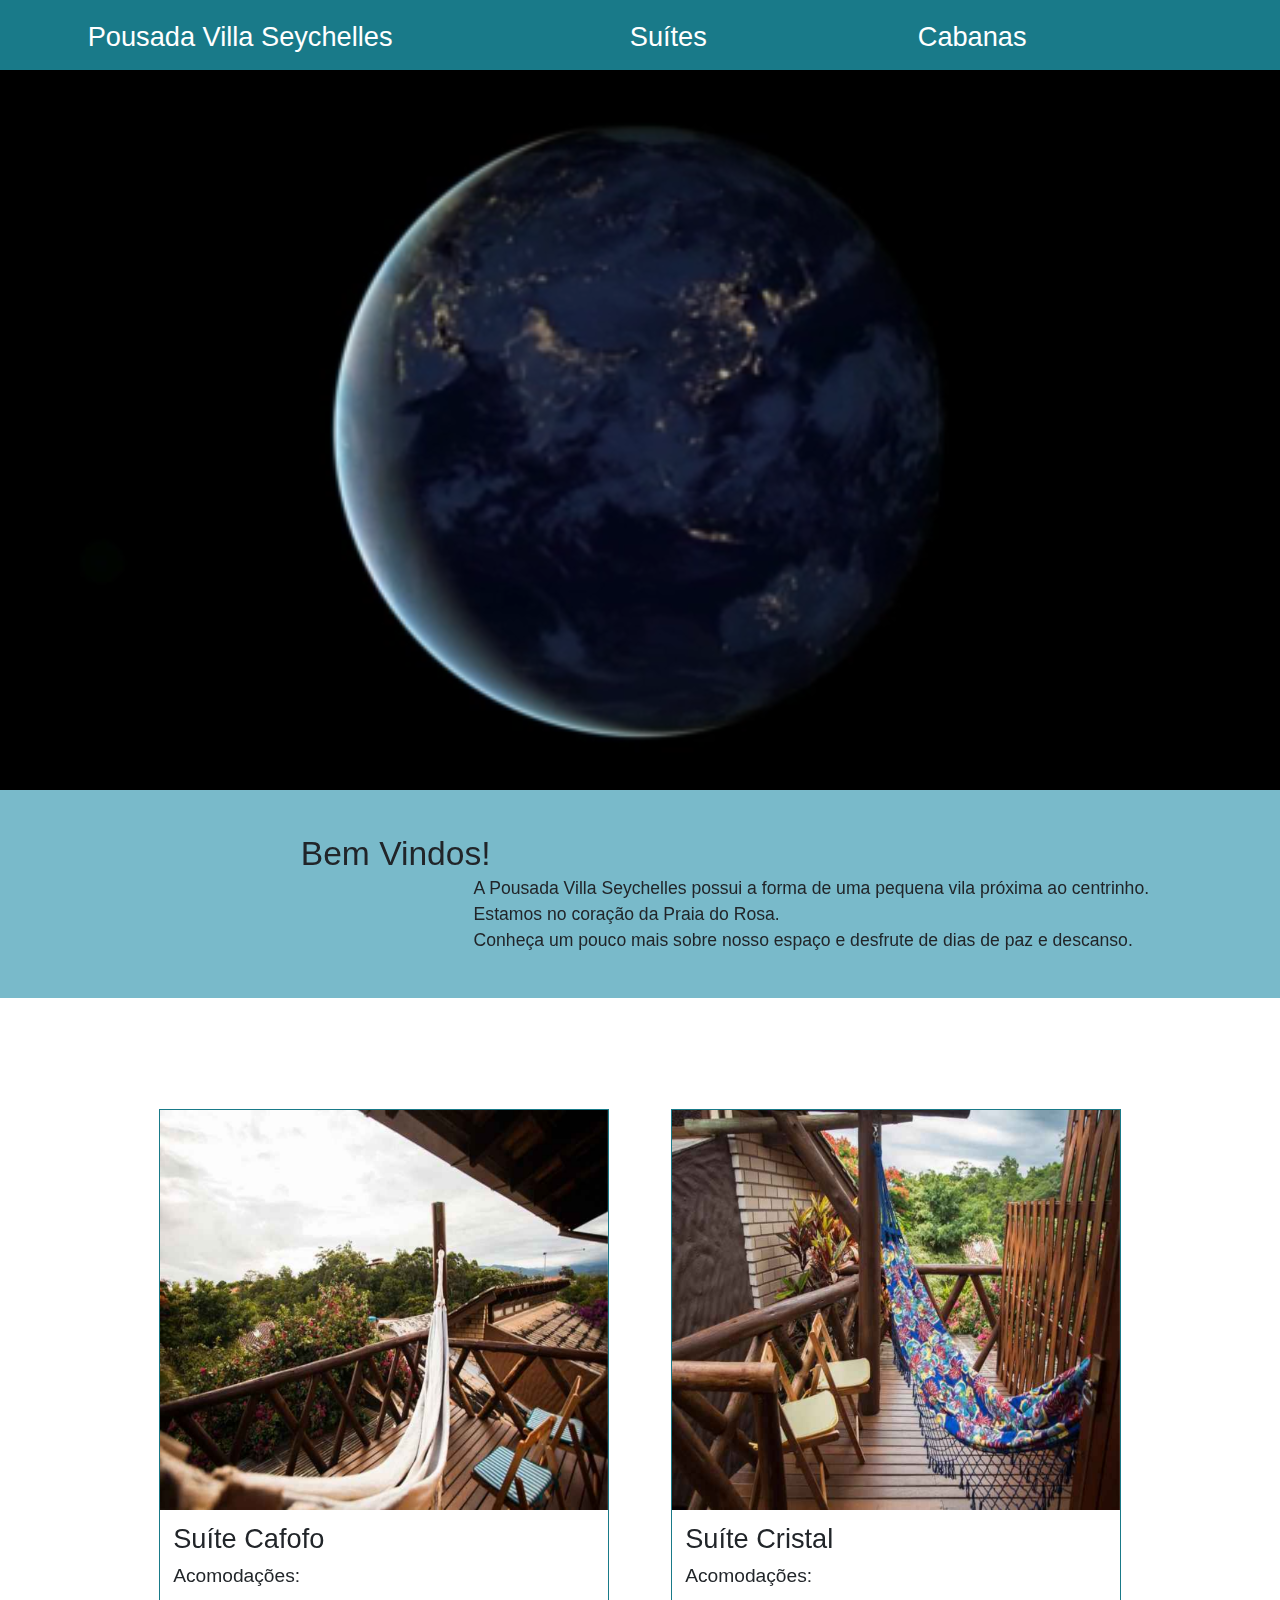
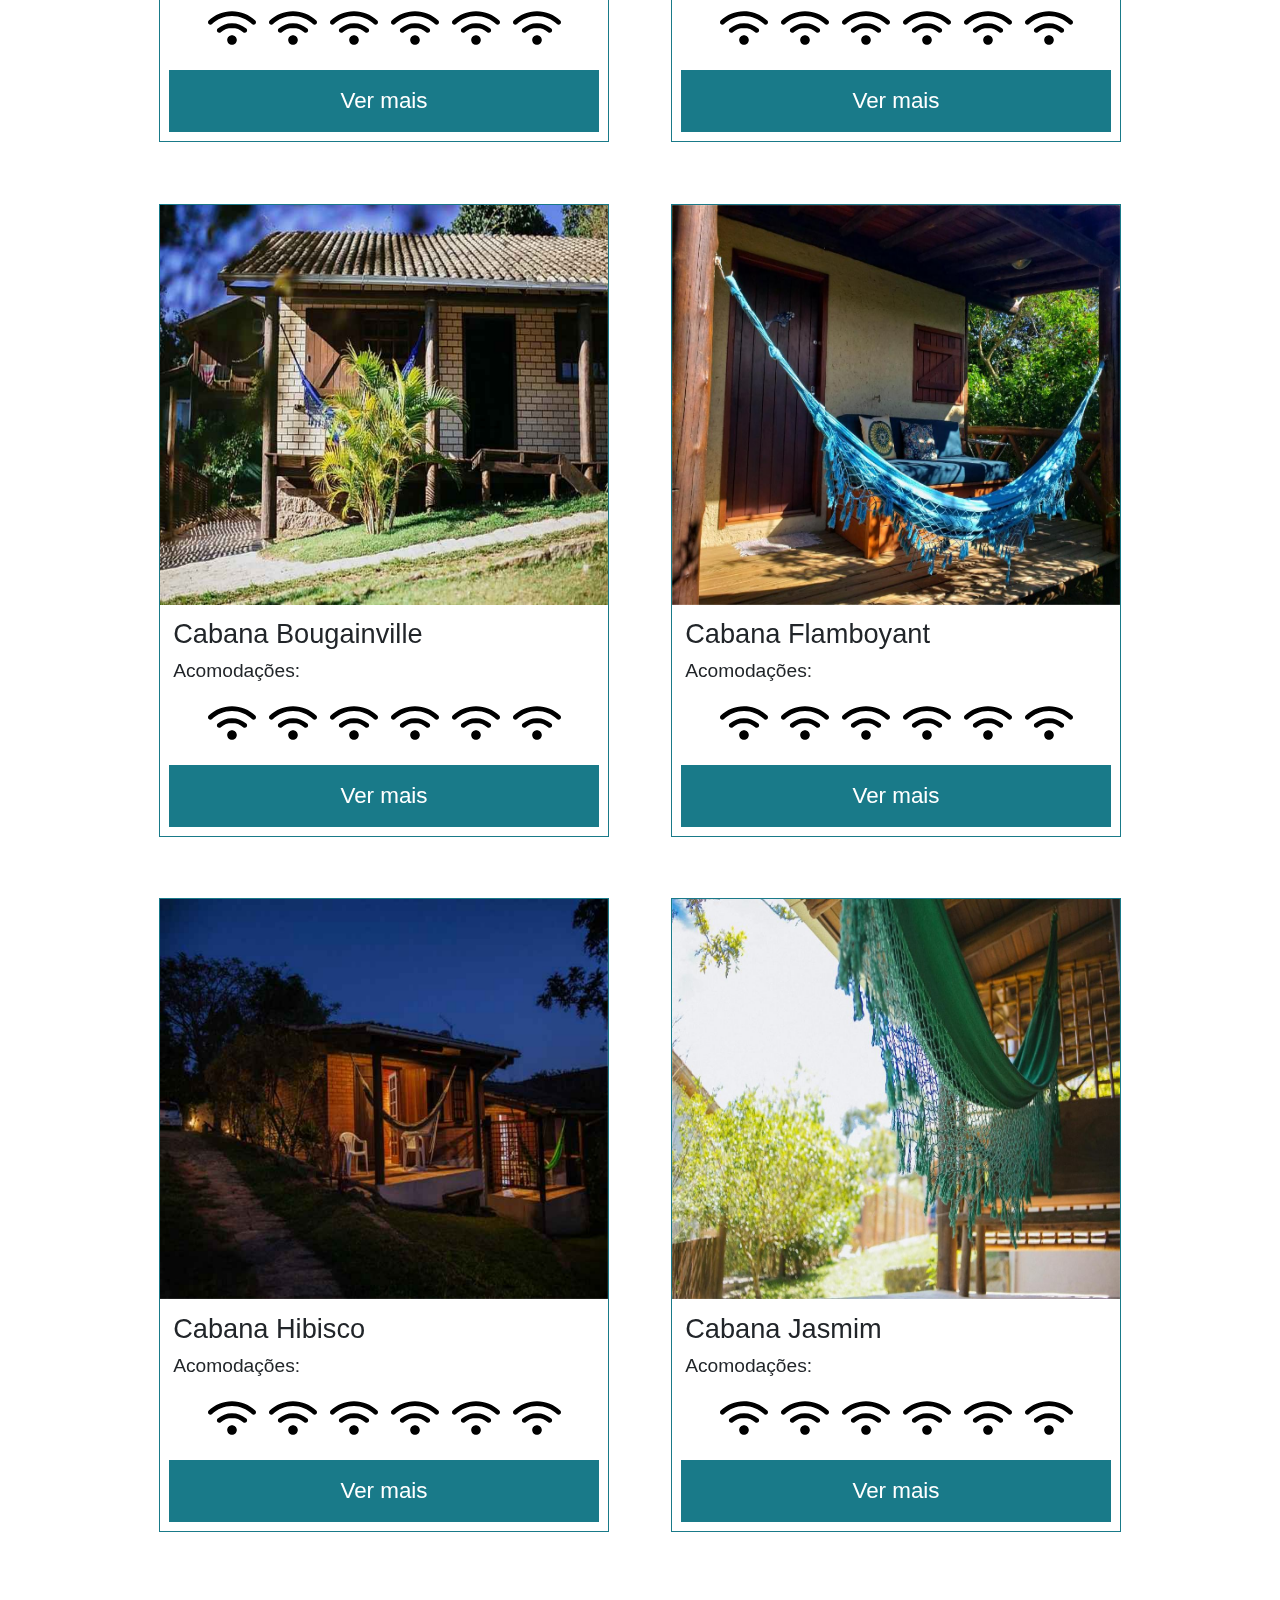
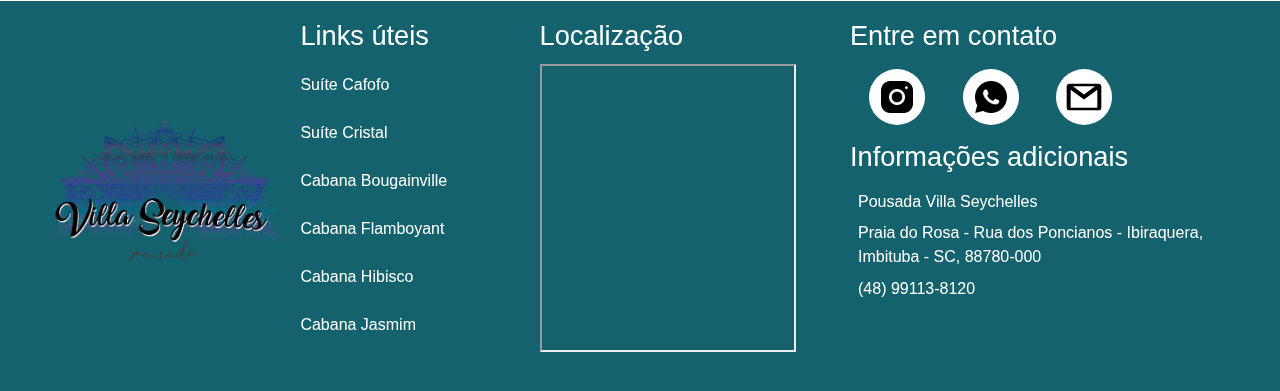
==== commit 62b9698b: "Finished resposivity geral unitis v.1" ====
--- a/index.html
+++ b/index.html
@@ -240,7 +240,7 @@
                             </div>
                         </div>
                         <div class="button-a-ver-mais">
-                            <a href="./html/cabanaBuganville.htm">
+                            <a href="./html/cabanaBuganville.html">
                                 Ver mais
                             </a>
                         </div>
--- a/css/style.css
+++ b/css/style.css
@@ -427,7 +427,8 @@
         padding-left: 2% !important;
     }
 
-    .header-top ul ul{
+    .header-top ul ul:only-child(:last-child){
+        width: 80% !important;
         font-size: 2.1rem !important;
     }
 
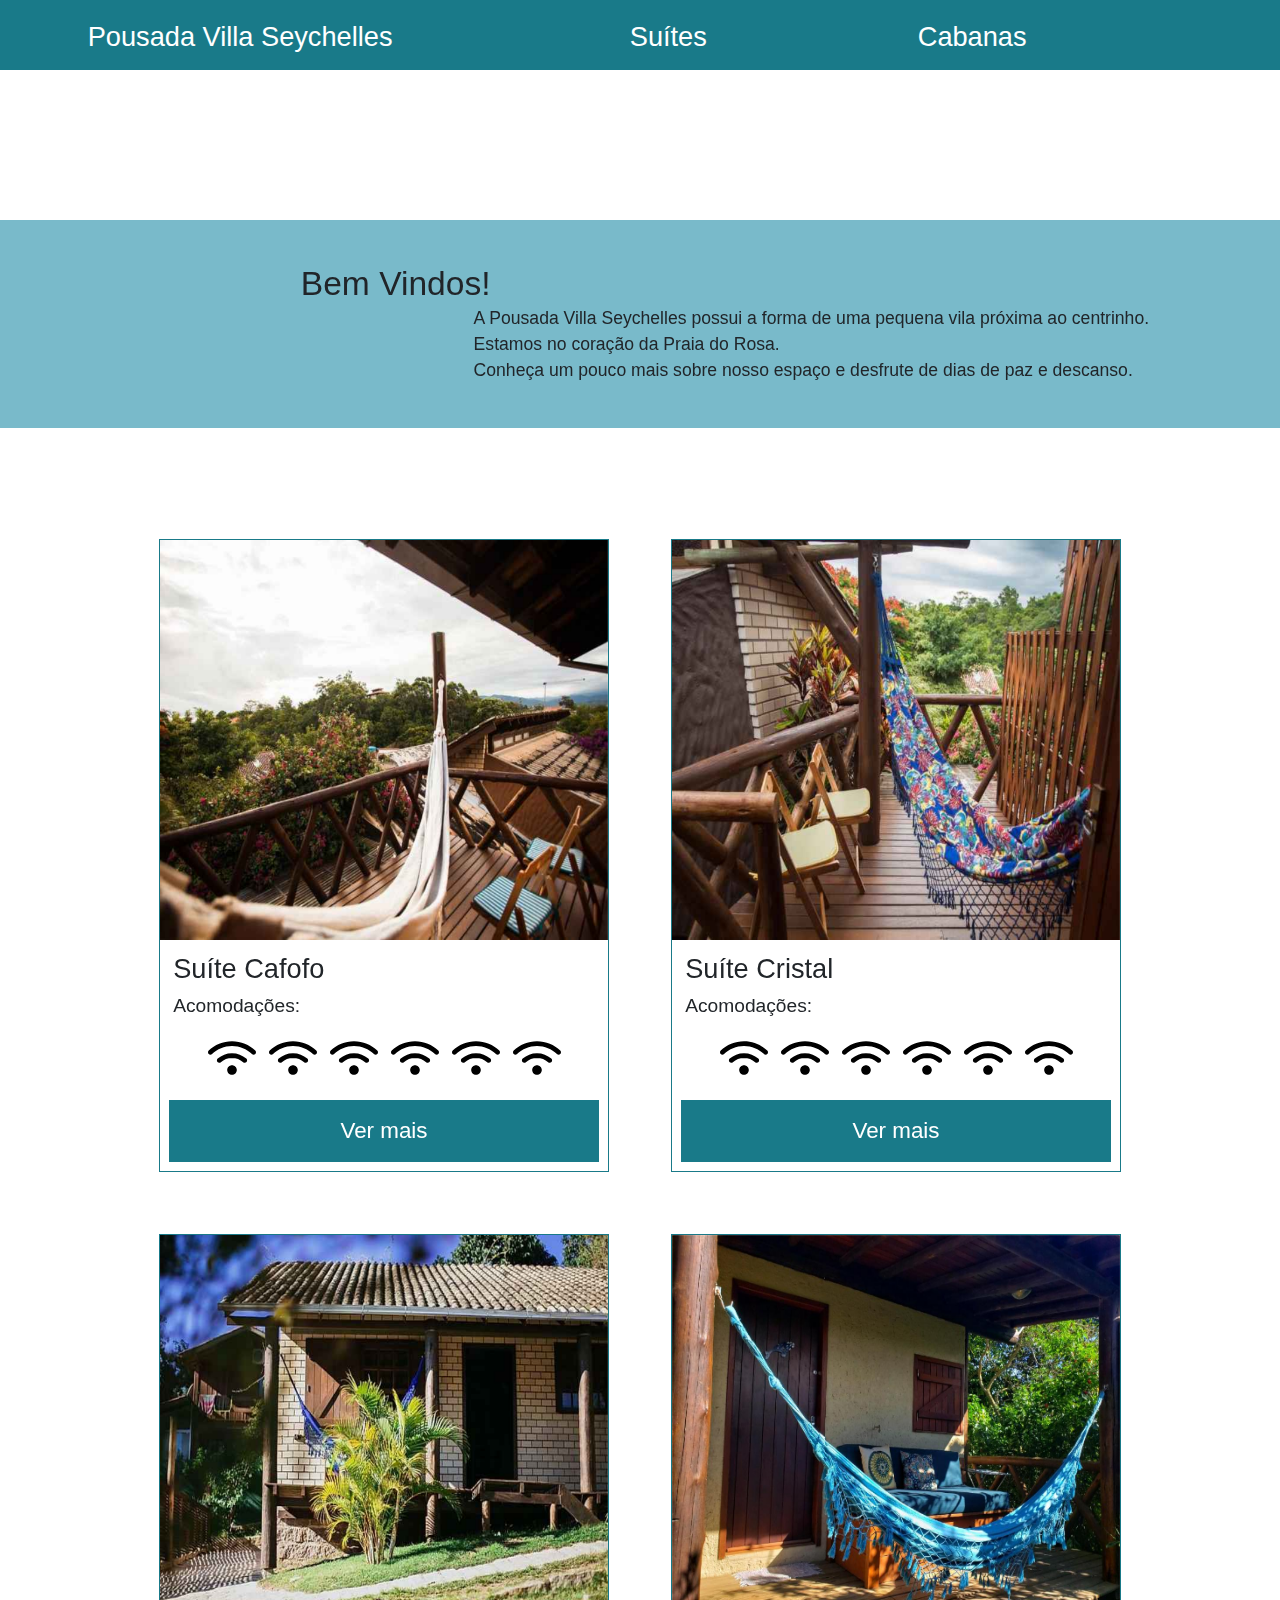
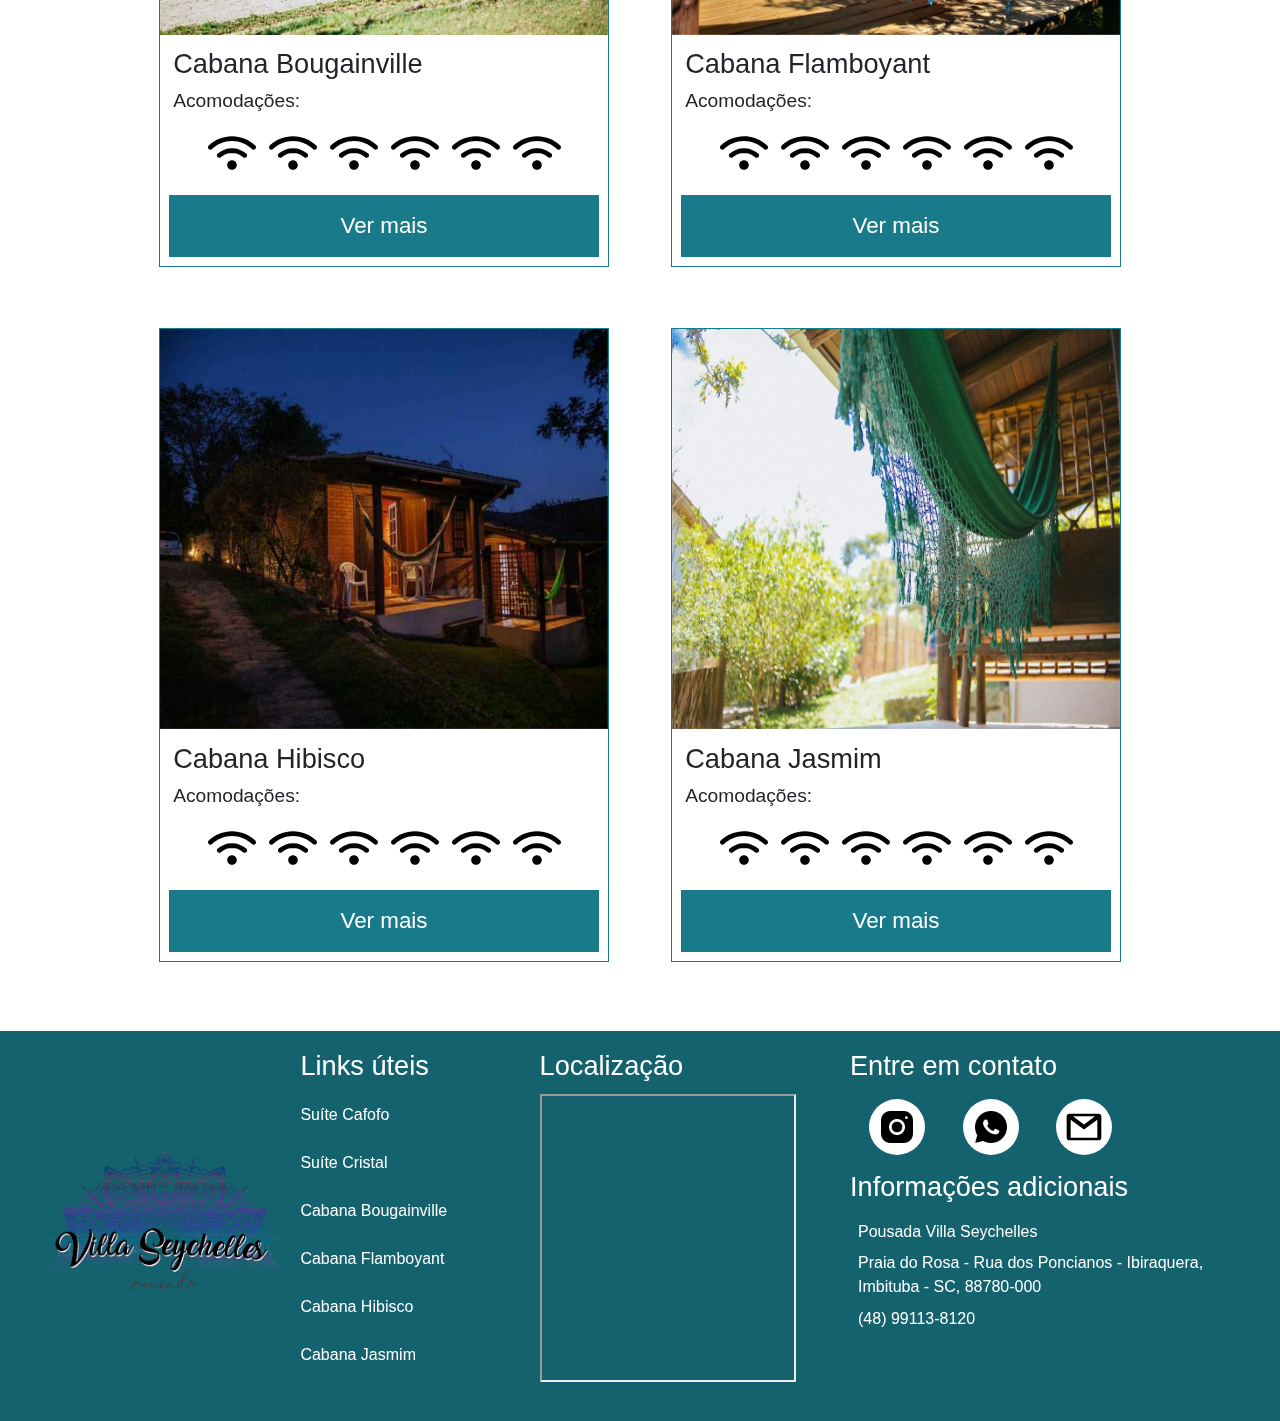
==== commit f340d5f2: "Ending" ====
--- a/index.html
+++ b/index.html
@@ -65,7 +65,7 @@
                     <div class="carousel-inner">
                         <div class="carousel-item active" id="radio4">
                             <video class="background-carousel" autoplay muted loop id="myVideo">
-                                <source src="./Teste.mp4" type="video/mp4">
+                                <source src="./backgroundVideo.mp4" type="video/mp4">
                             </video>
                         </div>
                     </div>
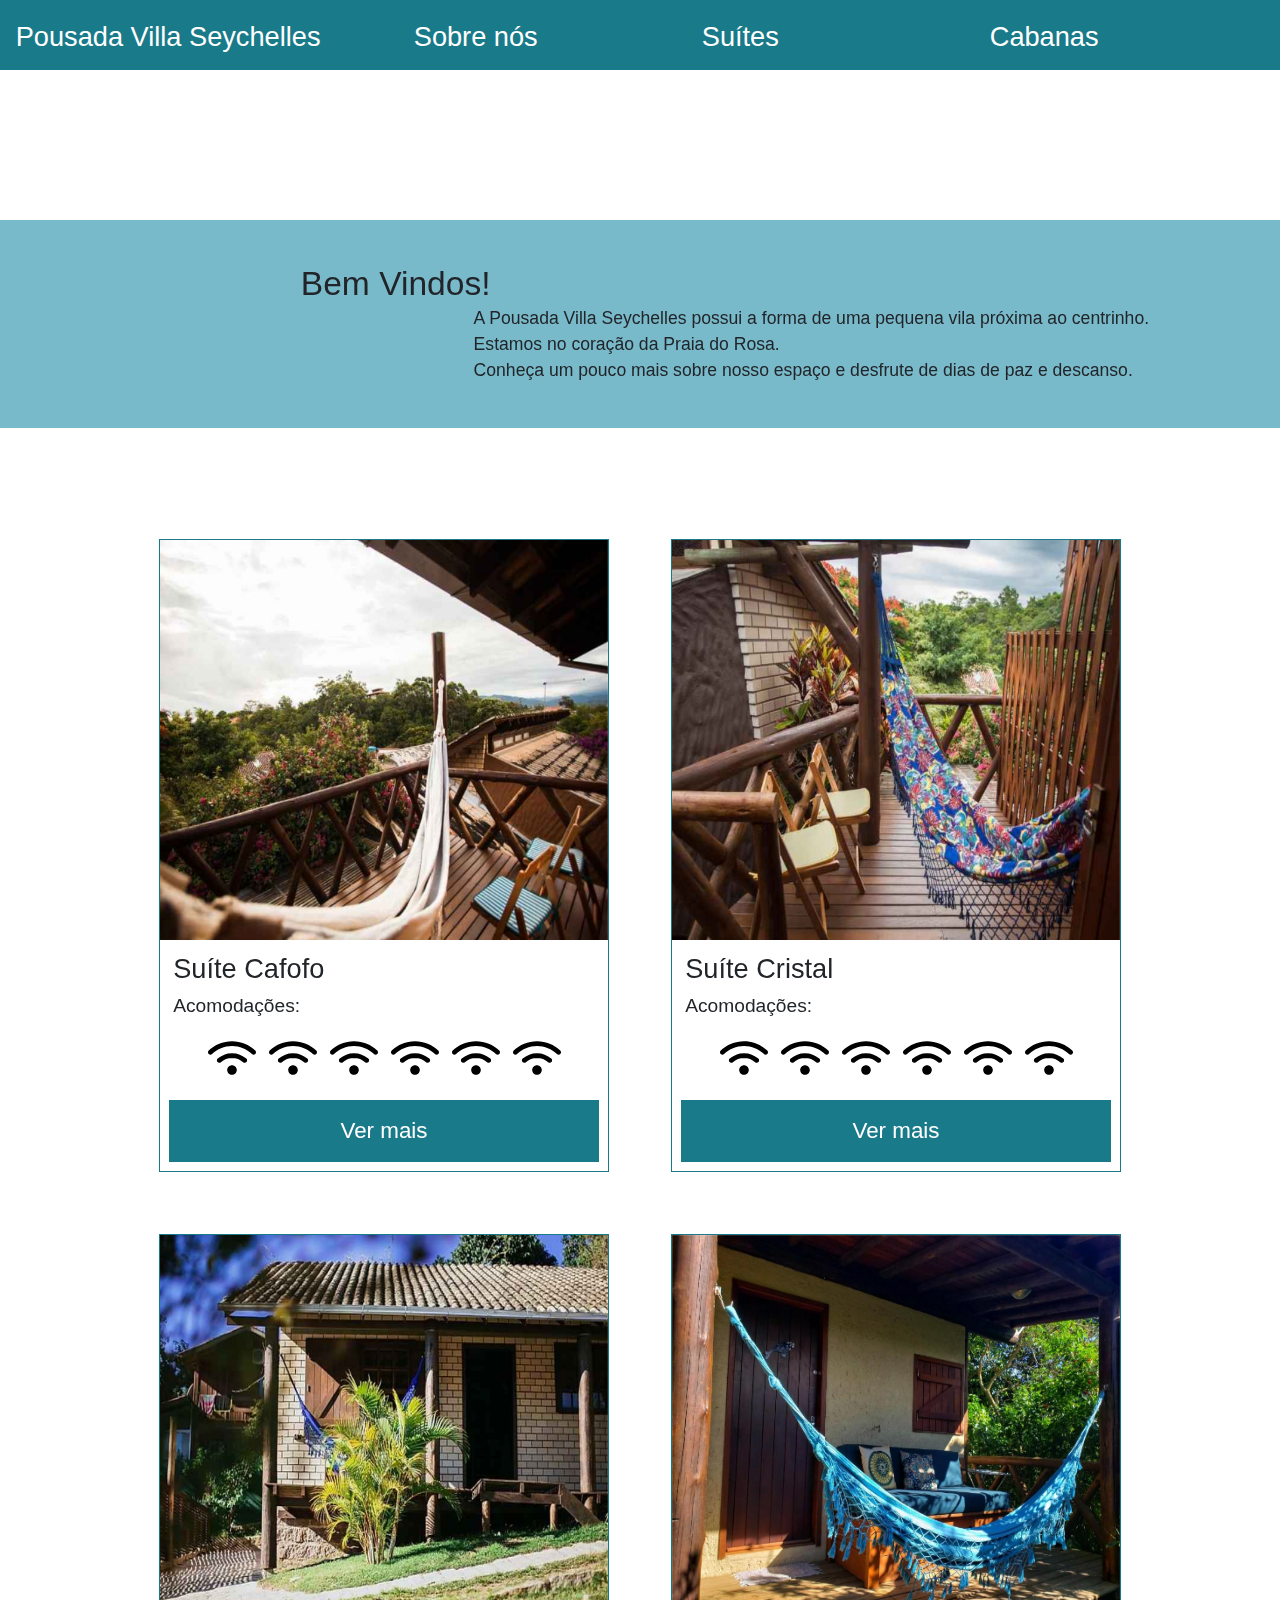
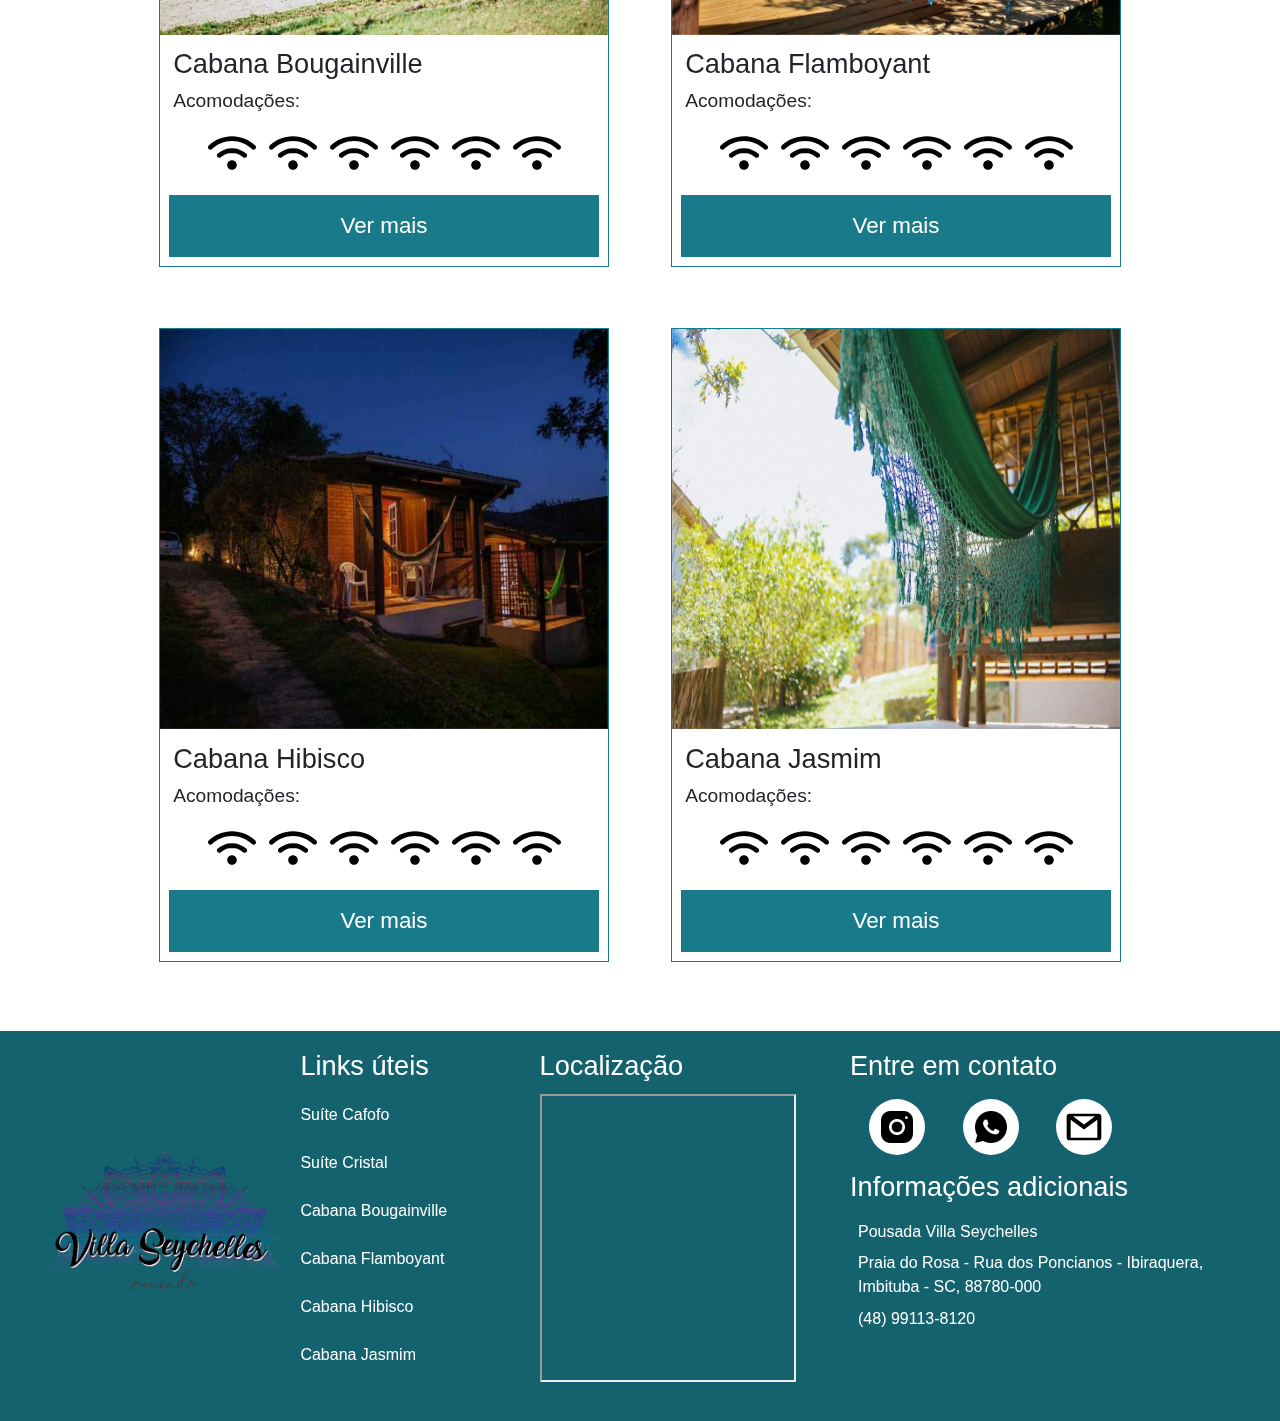
==== commit 9d83fceb: "Header 90% atualized" ====
--- a/index.html
+++ b/index.html
@@ -23,13 +23,20 @@
                             <ul class="ul-hover">
                                 <li><a href="#localizacao">Localização</a></li>
                                 <li><a href="./html/atracoes.html">Atrações do Rosa</a></li>
-                                <li><a href="./html/sobre.html">Sobre nós</a></li>
                             </ul>
                         </li>
                     </ul>
                 </div>
 
                 <div class="unidades-header">
+                    <div class="dropdown-2 show">
+                        <ul>
+                            <li>
+                                <a href="./html/sobre.html">Sobre nós</a>
+                            </li>
+                        </ul>
+                    </div>
+
                     <div class="dropdown-2 show">
                         <ul>
                             <li>
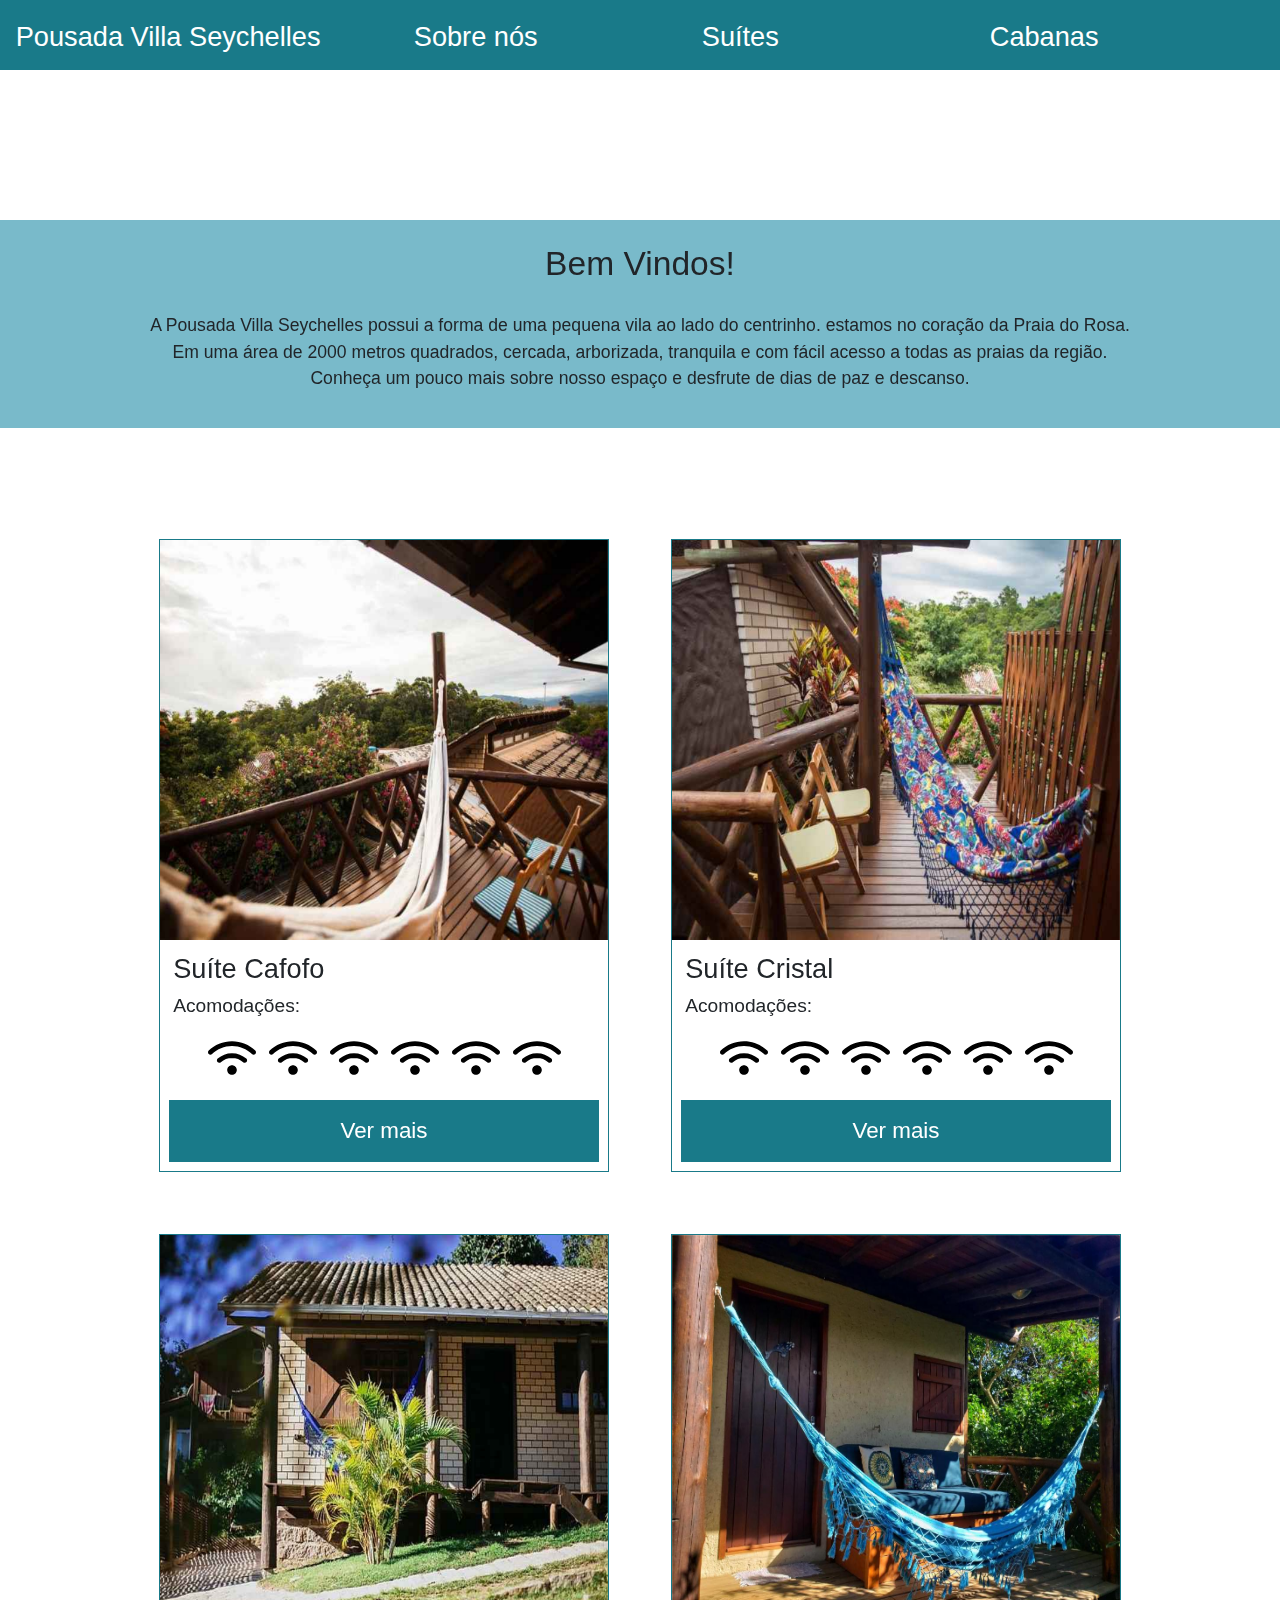
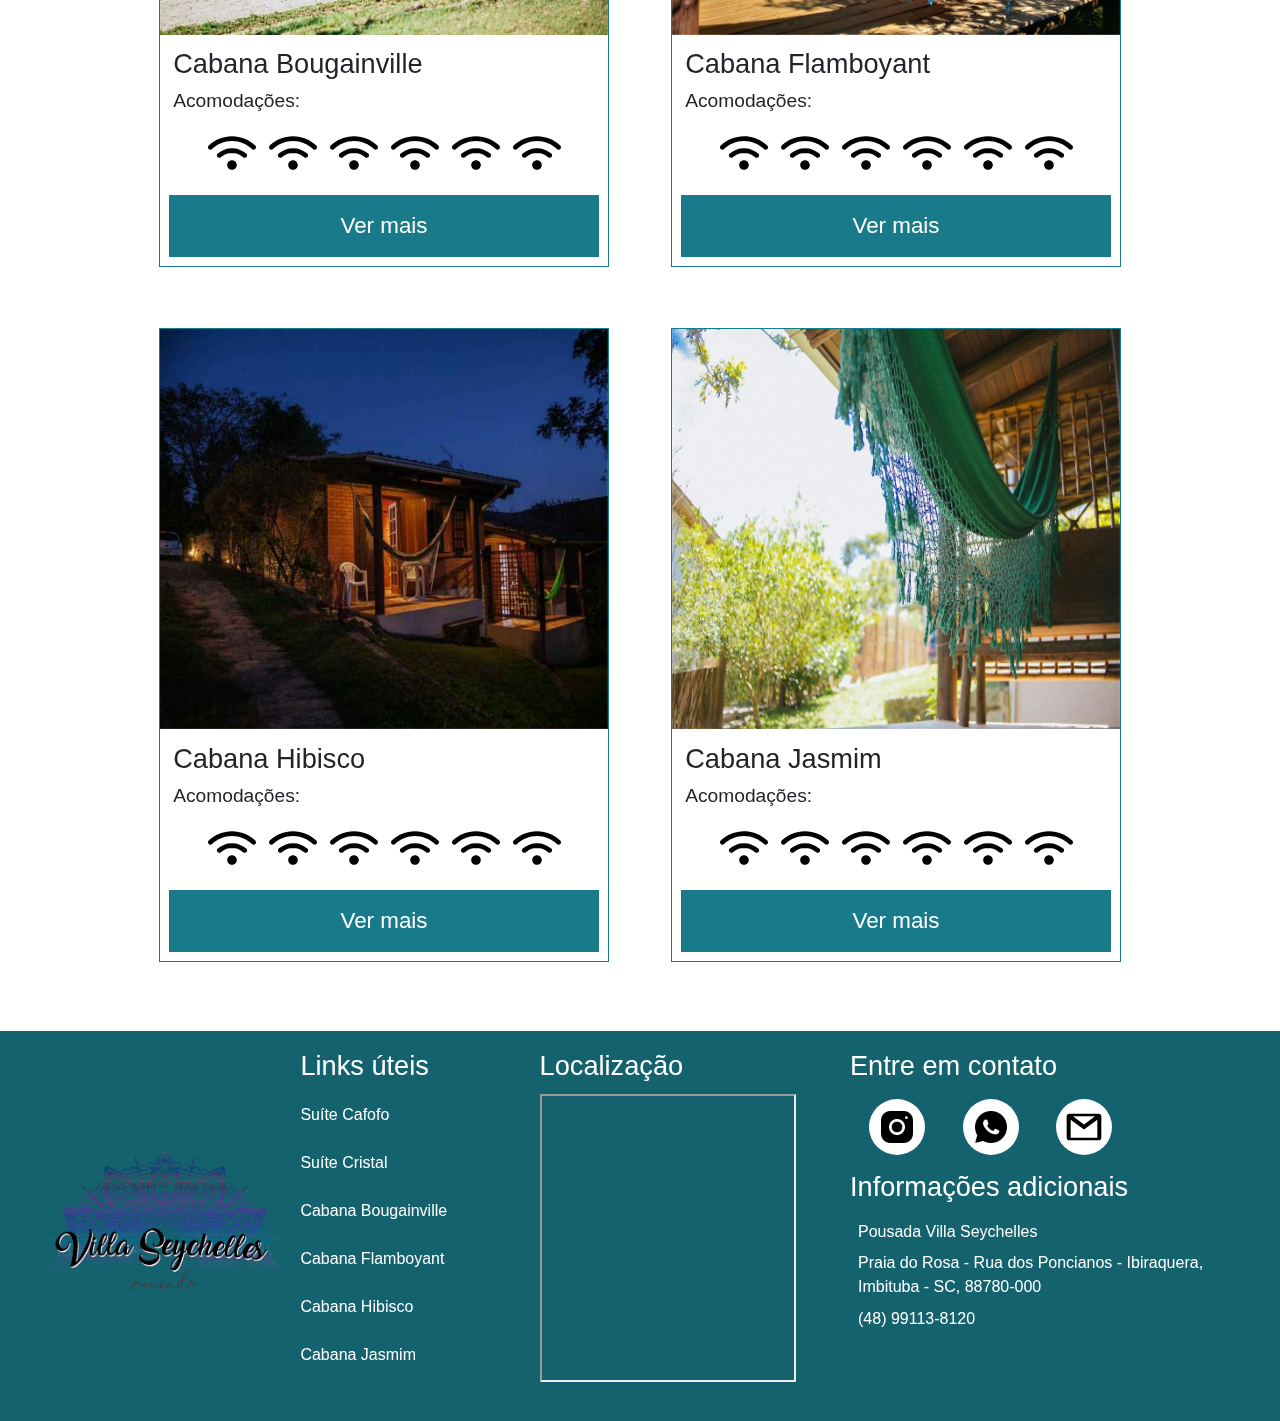
==== commit eedf202d: "Icons modifying" ====
--- a/index.html
+++ b/index.html
@@ -85,11 +85,12 @@
                 <h1>Bem Vindos!</h1>
             </div>
             <div class="description-attention">
-                <p>A Pousada Villa Seychelles possui a forma
-                    de uma pequena vila próxima ao centrinho.</p>
-                <p>Estamos no coração da Praia do Rosa.</p>
-                <p>Conheça um pouco mais sobre nosso espaço
-                    e desfrute de dias de paz e descanso.</p>
+                <p>A Pousada Villa Seychelles possui a forma de uma pequena vila ao lado do centrinho. estamos no coração da Praia do Rosa.</p>
+
+                <p>Em uma área de 2000 metros quadrados, cercada, arborizada, tranquila e com fácil acesso a todas as praias da região.</p>
+
+                <p>Conheça um pouco mais sobre nosso espaço e desfrute de dias de paz e descanso.</p>
+
             </div>
         </div>
 
--- a/css/style.css
+++ b/css/style.css
@@ -146,18 +146,25 @@
     height: 13rem;
     background-color: #79baca;
     margin-bottom: 5rem !important;
-    padding-left: 10% !important;
 
 }
 
 .title-attention {
     width: 100%;
-    padding-left: 15% !important;
+    height: 100%;
+    display: flex;
+    justify-content: center;
+    align-items: center;
 }
 
 .description-attention {
     width: 100%;
-    padding-left: 30% !important;
+    height: 100%;
+    display: flex;
+    justify-content: center;
+    align-items: center;
+    flex-direction: column;
+    margin-bottom: 2rem!important;
 }
 
 .description-attention p {
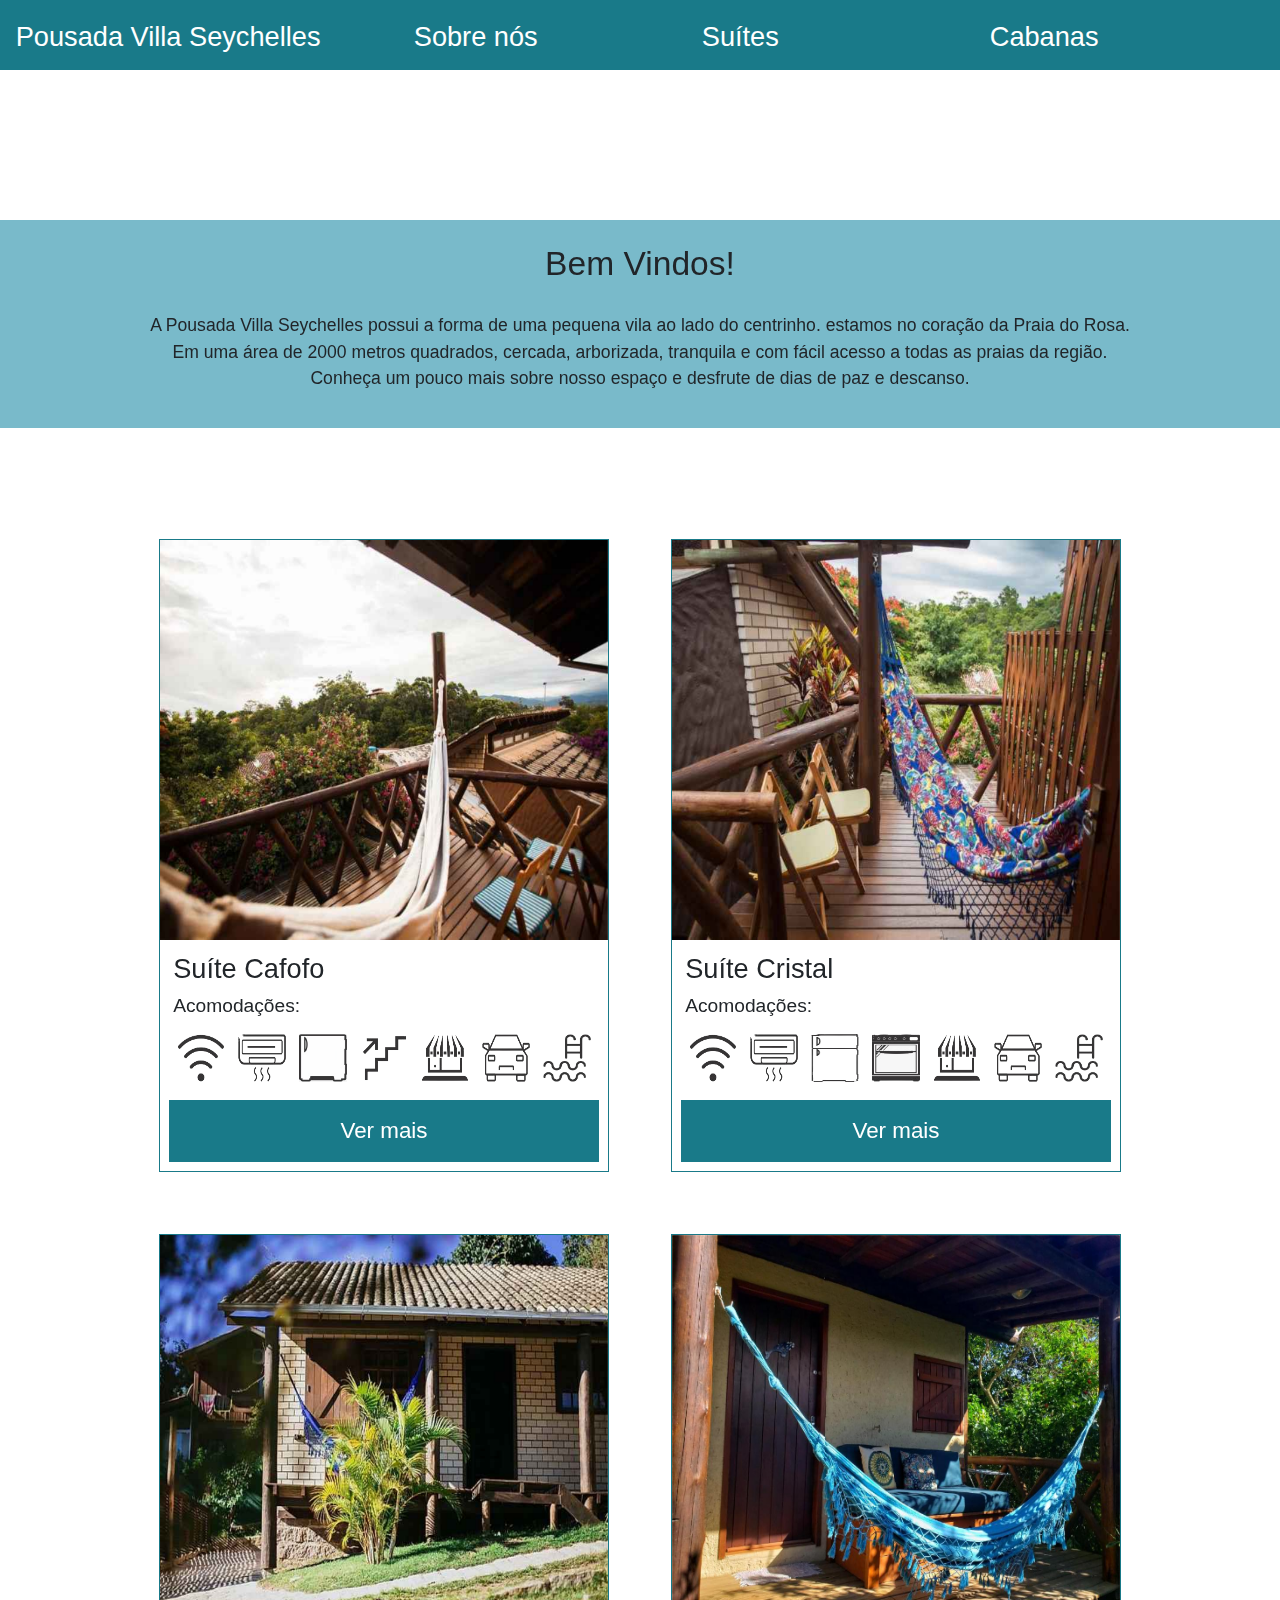
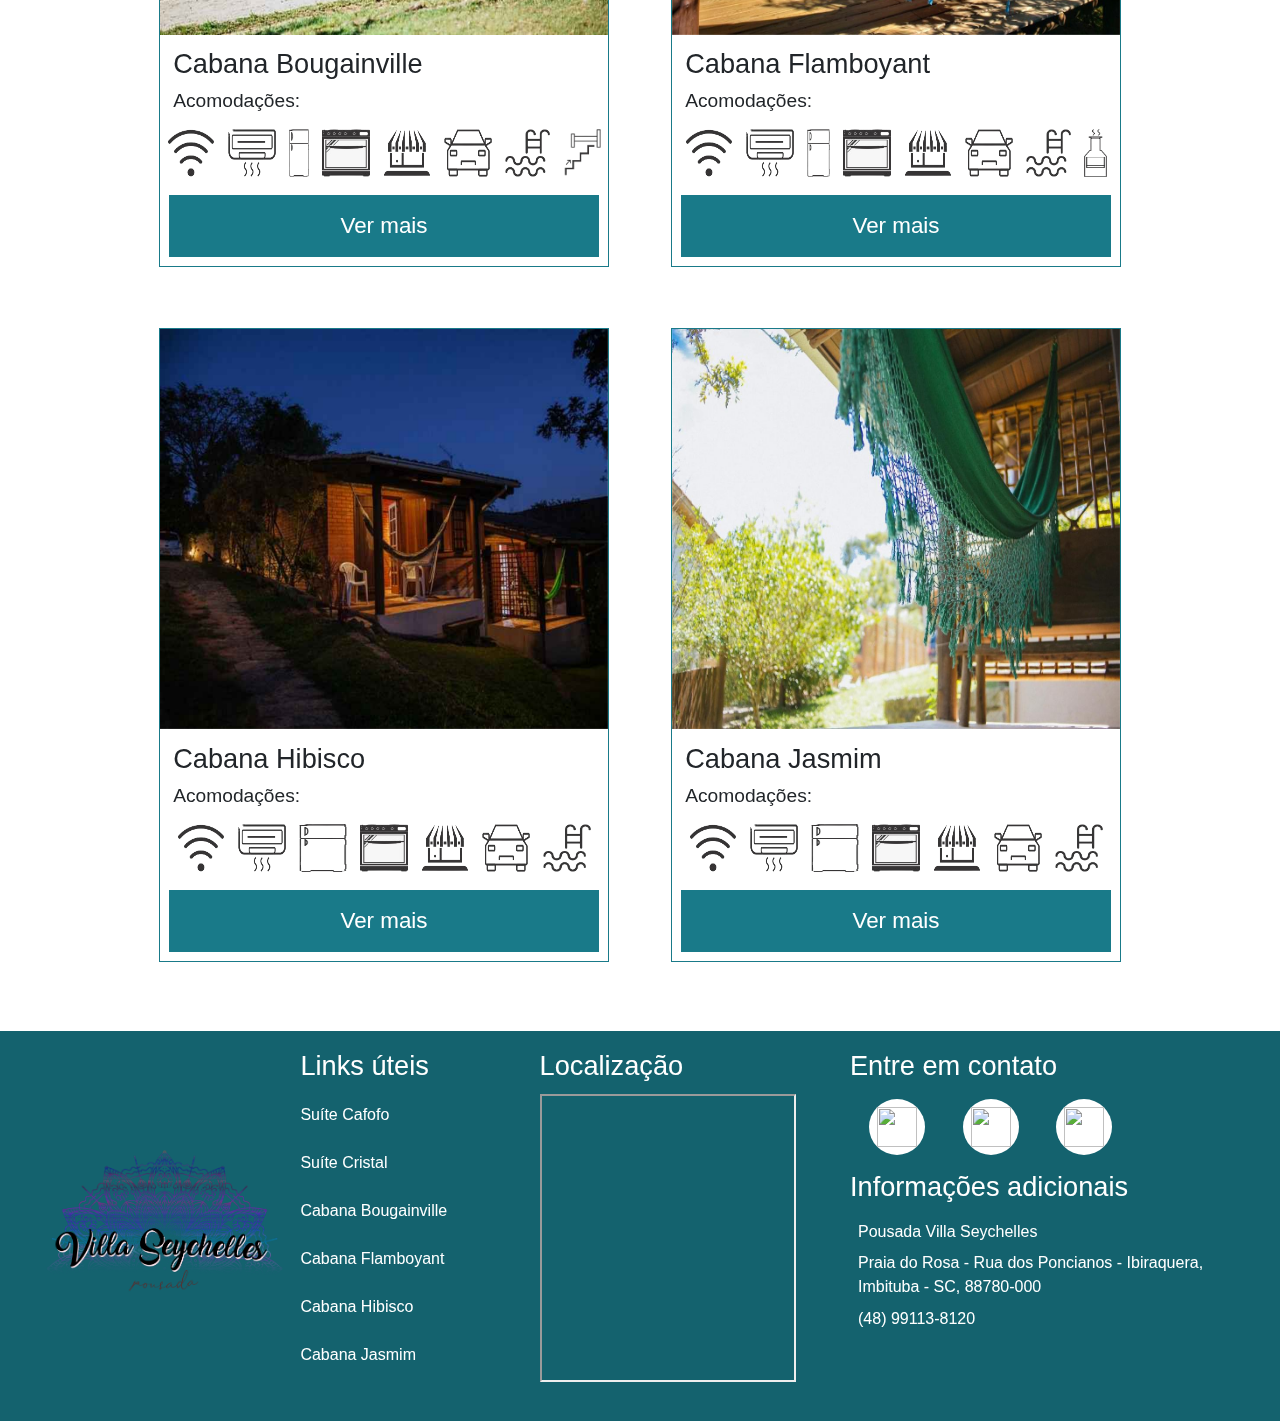
==== commit 52834914: "Units atualization" ====
--- a/index.html
+++ b/index.html
@@ -131,12 +131,13 @@
                             <h1>Suíte Cafofo</h1>
                             <p>Acomodações: </p>
                             <div class="icons-about-unit icons-geral">
-                                <img src="./img-icons/wifi.svg">
-                                <img src="./img-icons/wifi.svg">
-                                <img src="./img-icons/wifi.svg">
-                                <img src="./img-icons/wifi.svg">
-                                <img src="./img-icons/wifi.svg">
-                                <img src="./img-icons/wifi.svg">
+                                <img src="./img-icons/wifi.png">
+                                <img src="./img-icons/ar_condicionado.png">
+                                <img src="./img-icons/frigobar.png">
+                                <img src="./img-icons/dois_andares.png">
+                                <img src="./img-icons/varanda_coberta.png">
+                                <img src="./img-icons/garagem.png">
+                                <img src="./img-icons/piscina.png">
                             </div>
                         </div>
                         <div class="button-a-ver-mais">
@@ -184,12 +185,13 @@
                             <h1>Suíte Cristal</h1>
                             <p>Acomodações: </p>
                             <div class="icons-about-unit icons-geral">
-                                <img src="./img-icons/wifi.svg">
-                                <img src="./img-icons/wifi.svg">
-                                <img src="./img-icons/wifi.svg">
-                                <img src="./img-icons/wifi.svg">
-                                <img src="./img-icons/wifi.svg">
-                                <img src="./img-icons/wifi.svg">
+                                <img src="./img-icons/wifi.png">
+                                <img src="./img-icons/ar_condicionado.png">
+                                <img src="./img-icons/geladeira.png">
+                                <img src="./img-icons/fogao.png">
+                                <img src="./img-icons/varanda_coberta.png">
+                                <img src="./img-icons/garagem.png">
+                                <img src="./img-icons/piscina.png">
                             </div>
                         </div>
                         <div class="button-a-ver-mais">
@@ -239,12 +241,14 @@
                             <h1>Cabana Bougainville</h1>
                             <p>Acomodações: </p>
                             <div class="icons-about-unit icons-geral">
-                                <img src="./img-icons/wifi.svg" />
-                                <img src="./img-icons/wifi.svg" />
-                                <img src="./img-icons/wifi.svg" />
-                                <img src="./img-icons/wifi.svg" />
-                                <img src="./img-icons/wifi.svg" />
-                                <img src="./img-icons/wifi.svg" />
+                                <img src="./img-icons/wifi.png">
+                                <img src="./img-icons/ar_condicionado.png">
+                                <img src="./img-icons/geladeira.png">
+                                <img src="./img-icons/fogao.png">
+                                <img src="./img-icons/varanda_coberta.png">
+                                <img src="./img-icons/garagem.png">
+                                <img src="./img-icons/piscina.png">
+                                <img src="./img-icons/mesanino.png">
                             </div>
                         </div>
                         <div class="button-a-ver-mais">
@@ -292,12 +296,14 @@
                             <h1>Cabana Flamboyant</h1>
                             <p>Acomodações: </p>
                             <div class="icons-about-unit icons-geral">
-                                <img src="./img-icons/wifi.svg">
-                                <img src="./img-icons/wifi.svg">
-                                <img src="./img-icons/wifi.svg">
-                                <img src="./img-icons/wifi.svg">
-                                <img src="./img-icons/wifi.svg">
-                                <img src="./img-icons/wifi.svg">
+                                <img src="./img-icons/wifi.png">
+                                <img src="./img-icons/ar_condicionado.png">
+                                <img src="./img-icons/geladeira.png">
+                                <img src="./img-icons/fogao.png">
+                                <img src="./img-icons/varanda_coberta.png">
+                                <img src="./img-icons/garagem.png">
+                                <img src="./img-icons/piscina.png">
+                                <img src="./img-icons/churrasqueira.png">
                             </div>
                         </div>
                         <div class="button-a-ver-mais">
@@ -347,12 +353,13 @@
                             <h1>Cabana Hibisco</h1>
                             <p>Acomodações: </p>
                             <div class="icons-about-unit icons-geral">
-                                <img src="./img-icons/wifi.svg">
-                                <img src="./img-icons/wifi.svg">
-                                <img src="./img-icons/wifi.svg">
-                                <img src="./img-icons/wifi.svg">
-                                <img src="./img-icons/wifi.svg">
-                                <img src="./img-icons/wifi.svg">
+                                <img src="./img-icons/wifi.png">
+                                <img src="./img-icons/ar_condicionado.png">
+                                <img src="./img-icons/geladeira.png">
+                                <img src="./img-icons/fogao.png">
+                                <img src="./img-icons/varanda_coberta.png">
+                                <img src="./img-icons/garagem.png">
+                                <img src="./img-icons/piscina.png">
                             </div>
                         </div>
                         <div class="button-a-ver-mais">
@@ -399,12 +406,13 @@
                             <h1>Cabana Jasmim</h1>
                             <p>Acomodações: </p>
                             <div class="icons-about-unit icons-geral">
-                                <img src="./img-icons/wifi.svg">
-                                <img src="./img-icons/wifi.svg">
-                                <img src="./img-icons/wifi.svg">
-                                <img src="./img-icons/wifi.svg">
-                                <img src="./img-icons/wifi.svg">
-                                <img src="./img-icons/wifi.svg">
+                                <img src="./img-icons/wifi.png">
+                                <img src="./img-icons/ar_condicionado.png">
+                                <img src="./img-icons/geladeira.png">
+                                <img src="./img-icons/fogao.png">
+                                <img src="./img-icons/varanda_coberta.png">
+                                <img src="./img-icons/garagem.png">
+                                <img src="./img-icons/piscina.png">
                             </div>
                         </div>
                         <div class="button-a-ver-mais">
--- a/css/style.css
+++ b/css/style.css
@@ -194,6 +194,7 @@
     width: 80% !important;
     margin: 3% !important;
     border: 1px solid #197a89;
+    height: fit-content;
 
 }
 
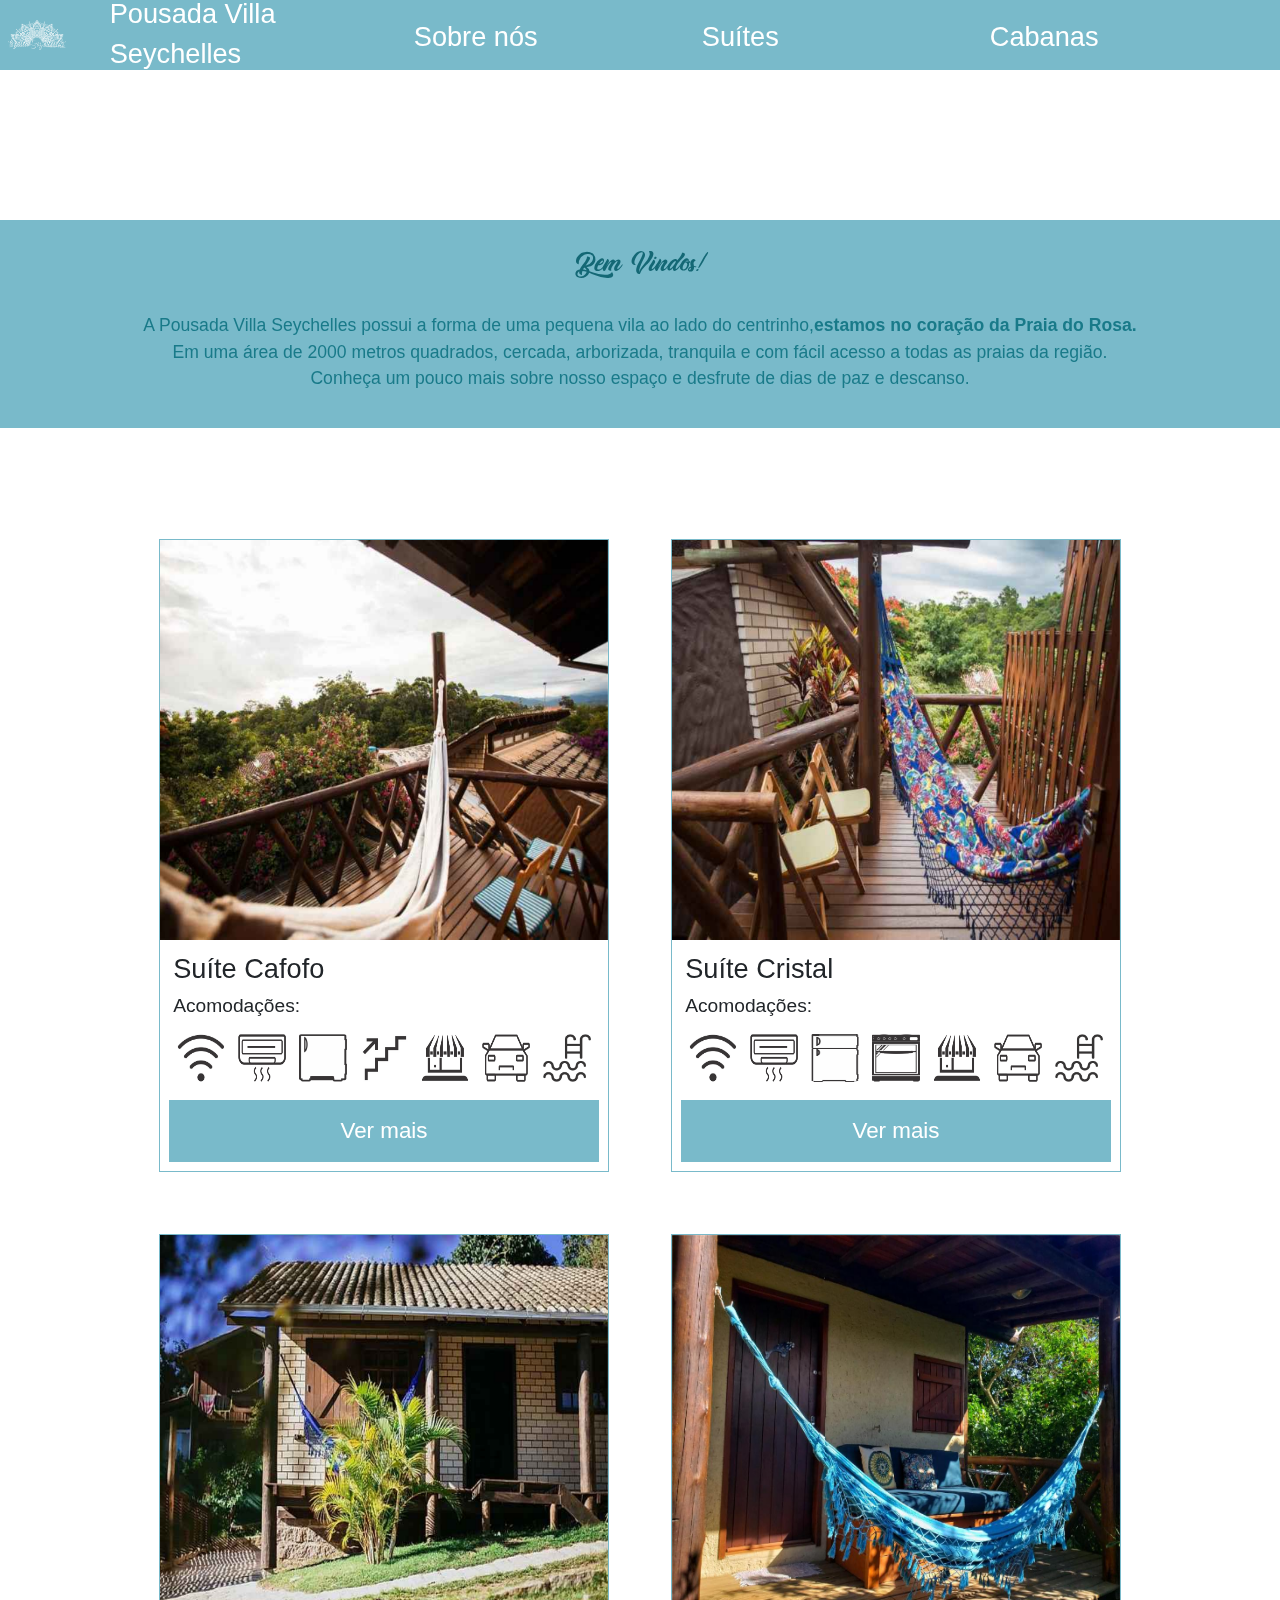
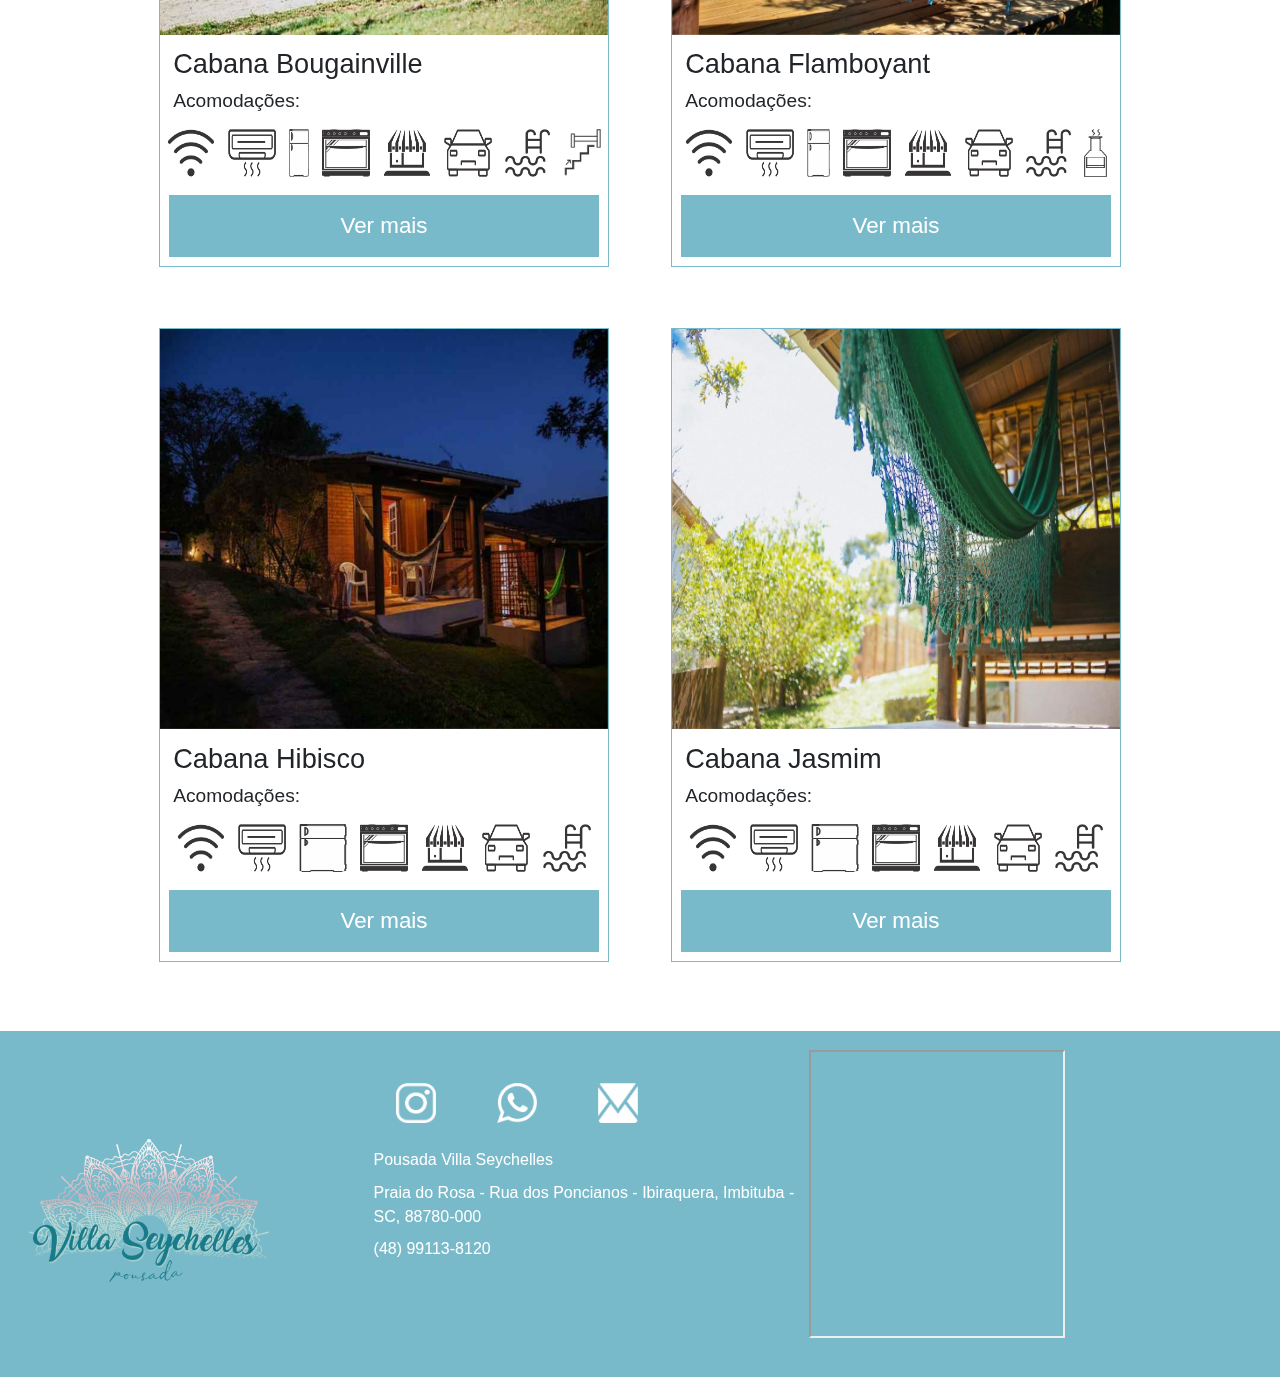
==== commit c0cf9081: "Finishing site 80% attualization" ====
--- a/index.html
+++ b/index.html
@@ -5,7 +5,7 @@
     <meta charset="UTF-8">
     <meta http-equiv="X-UA-Compatible" content="IE=edge">
     <meta name="viewport" content="width=device-width, initial-scale=1.0">
-    <link rel="icon" href="../images/logo-miniatura.svg">
+    <link rel="icon" href="images/logo_cabecalho.png">
     <link rel="stylesheet" href="./css/style.css">
     <link rel="stylesheet" href="./bootstrap-4.0.0/dist/css/bootstrap.min.css">
     <title>Pousada Villa Seychelles</title>
@@ -17,13 +17,15 @@
         <div class="all-content-header">
             <nav class="header-top">
                 <div class="dropdown show">
+                    <img src="./images/logo_cabecalho.png">
                     <ul>
                         <li>
                             <a href="#">Pousada Villa Seychelles</a>
                             <ul class="ul-hover">
                                 <li><a href="#localizacao">Localização</a></li>
                                 <li><a href="./html/atracoes.html">Atrações do Rosa</a></li>
-                            </ul>
+                                <li><a class="sobre-nos-responsivo" href="./html/sobre.html">Sobre nós</a></li>
+                        </ul>
                         </li>
                     </ul>
                 </div>
@@ -31,9 +33,7 @@
                 <div class="unidades-header">
                     <div class="dropdown-2 show">
                         <ul>
-                            <li>
-                                <a href="./html/sobre.html">Sobre nós</a>
-                            </li>
+                            <li><a class="sobre-nos" href="./html/sobre.html">Sobre nós</a></li>
                         </ul>
                     </div>
 
@@ -85,9 +85,10 @@
                 <h1>Bem Vindos!</h1>
             </div>
             <div class="description-attention">
-                <p>A Pousada Villa Seychelles possui a forma de uma pequena vila ao lado do centrinho. estamos no coração da Praia do Rosa.</p>
-
-                <p>Em uma área de 2000 metros quadrados, cercada, arborizada, tranquila e com fácil acesso a todas as praias da região.</p>
+                <p>A Pousada Villa Seychelles possui a forma de uma pequena vila ao lado do centrinho,<b> estamos no coração da Praia do Rosa. </b></p>
+
+                <p>Em uma área de 2000 metros quadrados, cercada, arborizada, tranquila e com fácil acesso a todas as
+                    praias da região.</p>
 
                 <p>Conheça um pouco mais sobre nosso espaço e desfrute de dias de paz e descanso.</p>
 
@@ -425,57 +426,38 @@
             </div>
         </div>
 
+
         <footer>
             <div class="footer-geral">
                 <div class="footer-content">
                     <div class="first-second-column">
+
+
                         <div class="first-column-footer">
-                            <img src="./images/logo.png">
-                        </div>
-
-                        <div class="second-column-footer">
-                            <h1>Links úteis</h1>
-                            <a href="#cafofo" id="cafofo">Suíte Cafofo</a>
-                            <a href="#cristal" id="cristal">Suíte Cristal</a>
-                            <a href="#bougainville" id="Bougainville">Cabana Bougainville</a>
-                            <a href="#flamboyant" id="flamboyant">Cabana Flamboyant</a>
-                            <a href="#hibisco" id="hibisco">Cabana Hibisco</a>
-                            <a href="#jasmim" id="jasmim">Cabana Jasmim</a>
-                        </div>
-                    </div>
-                    <div class="tirty-fourty-column">
-                        <div class="thirty-column-footer" id="localizacao">
-                            <h1>Localização</h1>
-                            <iframe
-                                src="https://www.google.com/maps/d/u/0/embed?mid=1lpgAi9RVG7O_0LjniCaJvfxvxg0glX0&ehbc=2E312F"
-                                width="640" height="480"></iframe>
-                        </div>
+                            <img src="./images/logo_footer.png">
+                        </div>
+
 
                         <div class="fourty-column-footer">
-                            <h1>Entre em contato</h1>
-
                             <div class="icons-contact">
                                 <div class="button-style-all button-instagram">
                                     <a href="https://www.instagram.com/villaseychelles/">
-                                        <img src="./img-icons/icons8-instagram.png">
+                                        <img src="./img-icons/instagram.png">
                                     </a>
                                 </div>
-
                                 <div class="button-style-all button-whatsapp">
                                     <a
                                         href="https://api.whatsapp.com/send?phone=5548991138120&text=Ol%C3%A1%2C%20eu%20vim%20do%20site%20de%20voc%C3%AAs...%20Gostaria%20de%20estar%20me%20hospedando%20a%C3%AD...">
-                                        <img src="./img-icons/icons8-whatsapp.png">
+                                        <img src="./img-icons/whatsapp.png">
                                     </a>
                                 </div>
-
                                 <div class="button-style-all button-gmail">
-                                    <a href="http://">
-                                        <img src="./img-icons/icons8-gmail.svg">
+                                    <a href= "mailto: villaseychelles@villaseychelles.com.br"?subject="Olá, vim pelo site, gostaria de estar me hospedando aí, quero receber mais informações">
+                                        <img src="./img-icons/gmail.png">
                                     </a>
                                 </div>
                             </div>
                             <div class="inf-adicionais">
-                                <h1>Informações adicionais</h1>
                                 <div class="inf-geral">
                                     <div class="inf-content inf-nome-pousada">
                                         <p>Pousada Villa Seychelles</p>
@@ -490,6 +472,13 @@
                             </div>
                         </div>
                     </div>
+
+
+                    <div class="thirty-column-footer" id="localizacao">
+                        <iframe
+                            src="https://www.google.com/maps/d/u/0/embed?mid=1lpgAi9RVG7O_0LjniCaJvfxvxg0glX0&ehbc=2E312F"
+                            width="640" height="480"></iframe>
+                    </div>
                 </div>
             </div>
         </footer>
--- a/css/style.css
+++ b/css/style.css
@@ -1,8 +1,15 @@
+@font-face {
+    font-family: 'CheetahKick';
+    src: url('../fonts/CheetahKick.ttf');
+  }
+
 * {
     box-sizing: border-box;
     margin: 0 !important;
     padding: 0 !important;
-}
+    font-family: 'assistant-regular', sans-serif;
+}
+
 
 html{
     scroll-behavior: smooth;
@@ -37,7 +44,7 @@
     justify-content: space-around !important;
     width: 100% !important;
     height: 70px !important;
-    background-color: #197a89;
+    background-color: #79baca;
     position: fixed !important;
     z-index: 999 !important;
 }
@@ -69,7 +76,7 @@
 }
 
 .ul-hover a:hover{
-    background-color: #125b66d4;
+    background-color: #6195a1;
     letter-spacing: 1px;
     
 }
@@ -78,7 +85,7 @@
     display: none !important;
     left: 0 !important;
     position: absolute !important;
-    background-color: #197a89d4;
+    background-color: #79bacac5;
     transition: background .3s;
     font-size: 1.4rem !important;
     width: 60% !important;
@@ -93,11 +100,20 @@
     display: block !important;
 }
 
+.dropdown li:nth-child(3){
+    display: none !important;
+}
 
 .dropdown{
     display: flex;
     align-items: center !important;
     width: 20% !important;
+}
+
+.dropdown img{
+    margin-right: 10% !important;
+    width: 140px;
+    height: 50px;
 }
 
 .dropdown-2{
@@ -155,6 +171,7 @@
     display: flex;
     justify-content: center;
     align-items: center;
+    color: #146875;
 }
 
 .description-attention {
@@ -165,6 +182,8 @@
     align-items: center;
     flex-direction: column;
     margin-bottom: 2rem!important;
+    color: #197a89;
+
 }
 
 .description-attention p {
@@ -193,8 +212,7 @@
     flex-direction: column;
     width: 80% !important;
     margin: 3% !important;
-    border: 1px solid #197a89;
-    height: fit-content;
+    border: 1px solid #79baca;
 
 }
 
@@ -223,7 +241,7 @@
 
 .button-a-ver-mais a{
     color: #ffff;
-    background-color: #197a89;
+    background-color: #79baca;
     padding: 1% !important;
     width: 100%;
     height: 100%;
@@ -235,7 +253,7 @@
 .button-a-ver-mais a:hover{
     letter-spacing: 1px !important;
     color: #ffff;
-    background-color: #125b66;
+    background-color: #6195a1;
 }
 
 .button-a-ver-mais img{
@@ -287,7 +305,7 @@
 .footer-geral{
     margin-top: 3% !important;
     width: 100% !important;
-    background-color: #14626e;
+    background-color: #79baca;
 }
 
 .footer-content{
@@ -317,25 +335,6 @@
 
 
 
-.second-column-footer{
-    width: 30%;
-    display: flex;
-    flex-direction: column !important;
-    line-height: 2rem;
-}
-
-.second-column-footer a{
-    color: white !important;
-    transition: .4s;
-}
-
-.second-column-footer a:hover{
-    text-decoration: none;
-    letter-spacing: 1px;
-}
-
-
-
 .thirty-column-footer{
     width: 40% !important;
 }
@@ -356,6 +355,7 @@
     display: flex;
     justify-content: space-around;
     width: 100%;
+    margin-top: 2% !important;
 }
 
 
@@ -381,20 +381,18 @@
 
 .button-style-all{
     display: flex;
-    width: 4rem !important;
-    height: 4rem !important;
-
+    width: 5rem !important;
+    height: 5rem !important;
+    border-radius: 20px;
     justify-content: center;
     align-items: center;
 
-    background-color: white;
-    border-radius: 50px;
     padding: 2% !important;
 }
 
 .button-style-all img{
-    width: 3rem !important;
-    height: 3rem !important;
+    width: 5rem !important;
+    height: 5rem !important;
     transition-duration: .4s !important;
 
 }
@@ -404,13 +402,6 @@
     height: 3.1rem !important;
 }
 
-
-.button-style-all:hover{
-    background-color: rgb(179, 179, 179);
-}
-
-
-
 /* Footer */
 
 
@@ -426,6 +417,11 @@
         width: 30% !important;
     }
 
+    .dropdown img{
+        width: 15%!important;
+        height: 20%!important;
+    }
+
     .dropdown-2{
         width: 18rem !important;
     }
@@ -445,7 +441,8 @@
     }
 
     .text-attention h1{
-        font-size: 2.7rem !important;
+        font-family: CheetahKick !important;
+        font-size: 3.7rem !important;
     }
 
     .text-attention p{
@@ -515,13 +512,13 @@
 
 
     .button-style-all img{
-        width: 3.8rem !important;
-        height: 3.8rem !important;
+        width: 4.8rem !important;
+        height: 4.8rem !important;
     }
 
     .button-style-all img:hover{
-        width: 4.0rem !important;
-        height: 4.0rem !important;
+        width: 5.0rem !important;
+        height: 5.0rem !important;
     }
 
     .inf-geral p{
@@ -564,18 +561,18 @@
     }
 
     .button-style-all{
+        width: 5.3rem !important;
+        height: 5.3rem !important;
+    }
+
+    .button-style-all img{
         width: 4.3rem !important;
         height: 4.3rem !important;
     }
 
-    .button-style-all img{
-        width: 3.3rem !important;
-        height: 3.3rem !important;
-    }
-
     .button-style-all img:hover{
-        width: 3.8rem !important;
-        height: 3.8rem !important;
+        width: 4.8rem !important;
+        height: 4.8rem !important;
     }
 
 }
@@ -691,6 +688,14 @@
 
     .header-top ul ul a{
         font-size: 1.1rem !important;
+    }
+
+    .dropdown{
+        width: 30rem !important;
+    }
+
+    .dropdown img{
+        width: 4rem!important;
     }
 
     .dropdown-2{
@@ -747,16 +752,20 @@
     }
 
     .first-second-column {
-        width: 80% !important;
-    }
-
-    .tirty-fourty-column{
-        margin-top: 5% !important;
-        width: 80% !important;
+        width: 90% !important;
     }
 
     .thirty-column-footer{
-        width: 50% !important;
+        margin-top: 5%  !important;
+        width: 100% !important;
+        display: flex;
+        flex-direction: column!important;
+        justify-content: center !important;
+        align-items: center !important;
+    }
+
+    .footer-content h1{
+        margin-bottom: 1.5% !important;
     }
 
     .thirty-column-footer iframe{
@@ -778,6 +787,18 @@
         width: 45% !important;
     }
 
+    .dropdown li:nth-child(3){
+        display: flex !important;
+    }
+
+    .dropdown-2:first-child{
+        display: none !important;
+    }
+
+    .dropdown-2{
+        width: 11rem !important;
+    }
+
     .text-attention p{
         font-size: .7rem !important;
     }
@@ -819,6 +840,20 @@
     .container {
         max-width: 100% !important;
     }
+
+    .unidades-header{
+        justify-items: center;
+    }
+
+    .description-attention{
+        width: 80%;
+    }
+
+    .description-attention p{
+        display: flex;
+        text-align: center;
+        justify-content: center !important;
+    }
 }
 
 @media (max-width: 481px) {
@@ -845,6 +880,13 @@
     .description-attention{
         margin-top: 2% !important;
         padding: 0 !important;
+        width: 80% !important;
+    }
+
+    .description-attention p{
+        display: flex;
+        text-align: center;
+        justify-content: center !important;
     }
 
     .text-attention h1{
@@ -936,6 +978,10 @@
 }
 
 @media (max-width: 375px) {
+    .header-top img {
+        display: none !important;
+    }
+
     .header-top{
         padding: 2% !important;
     }
@@ -952,12 +998,20 @@
         width: 95% !important;
     }
 
+    .unitis-apresentation{
+        width: 90% !important;
+    }
+
     .thirty-column-footer iframe{
         max-width: 18.5rem !important;
     }
 }
 
 @media (max-width: 320px){
+    .all-units{
+        width: 100%!important;
+    }
+
     .thirty-column-footer iframe{
         max-width: 16rem !important;
     }
